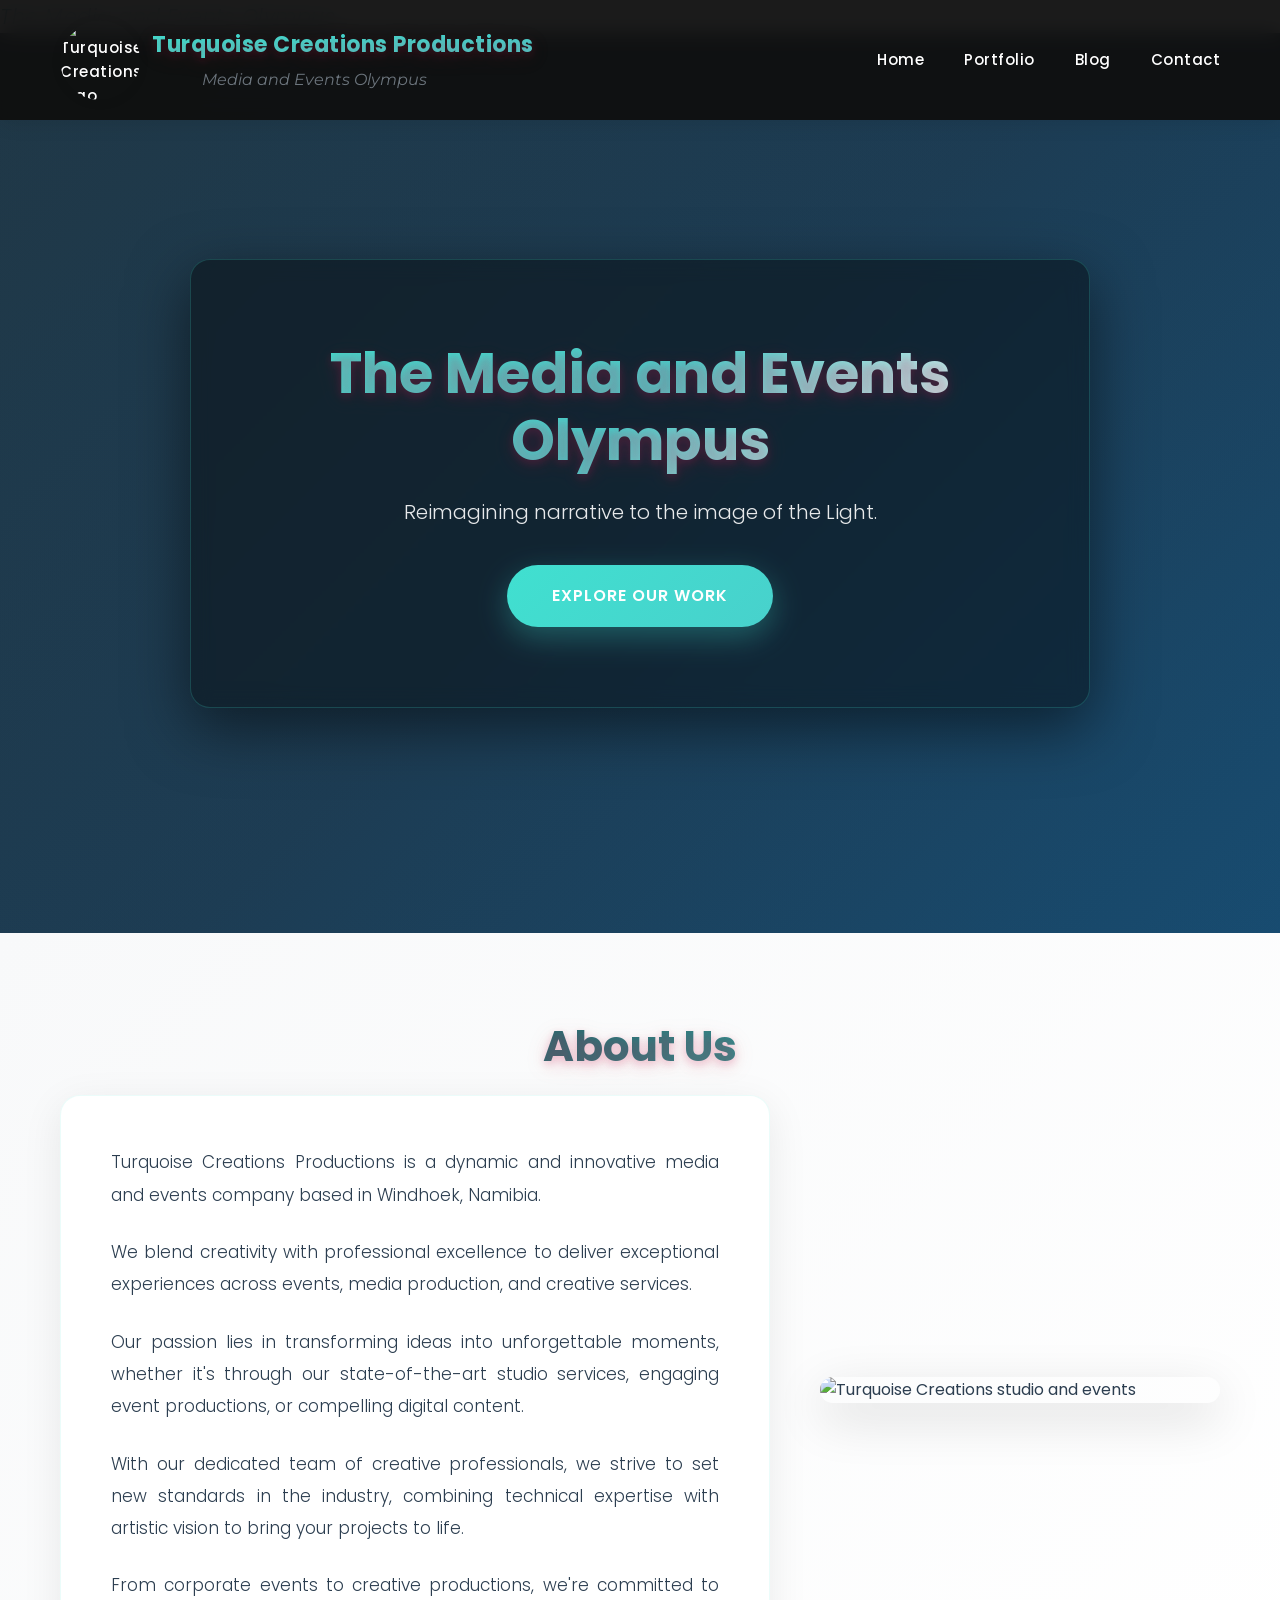
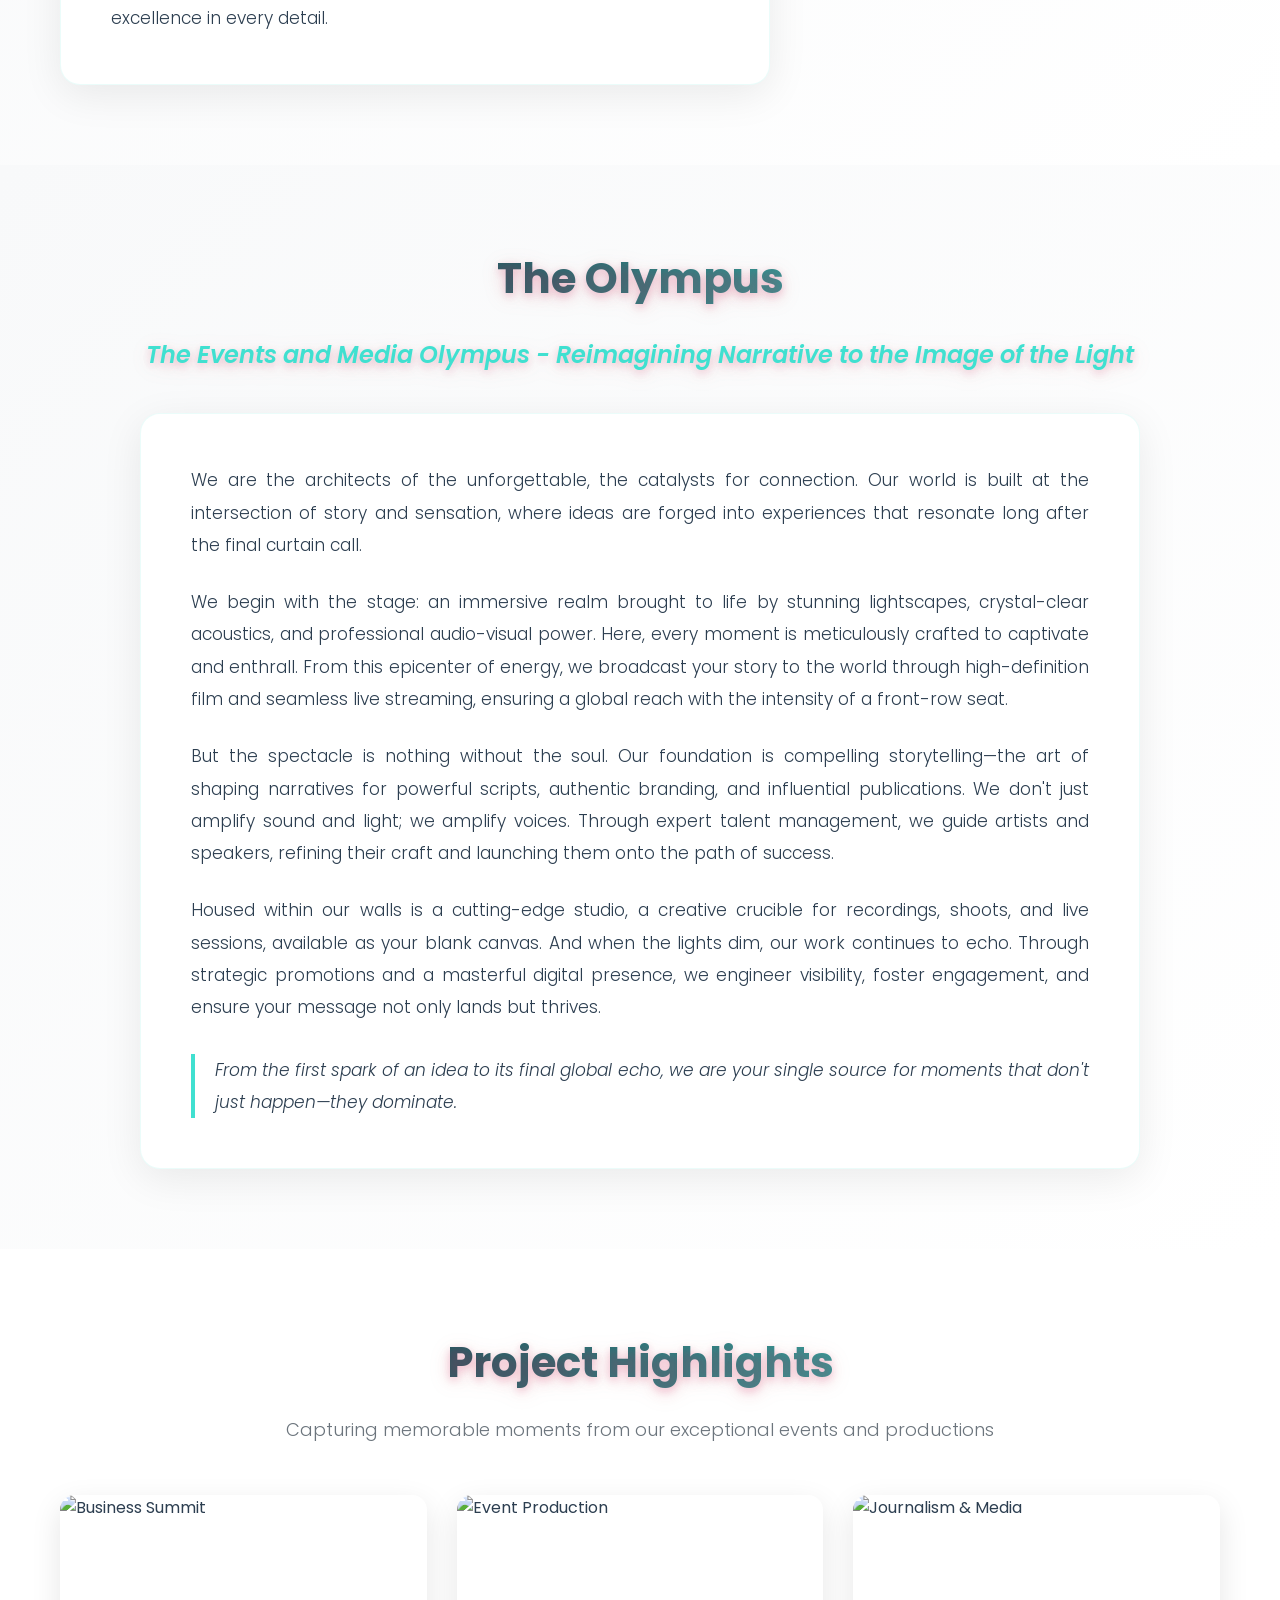
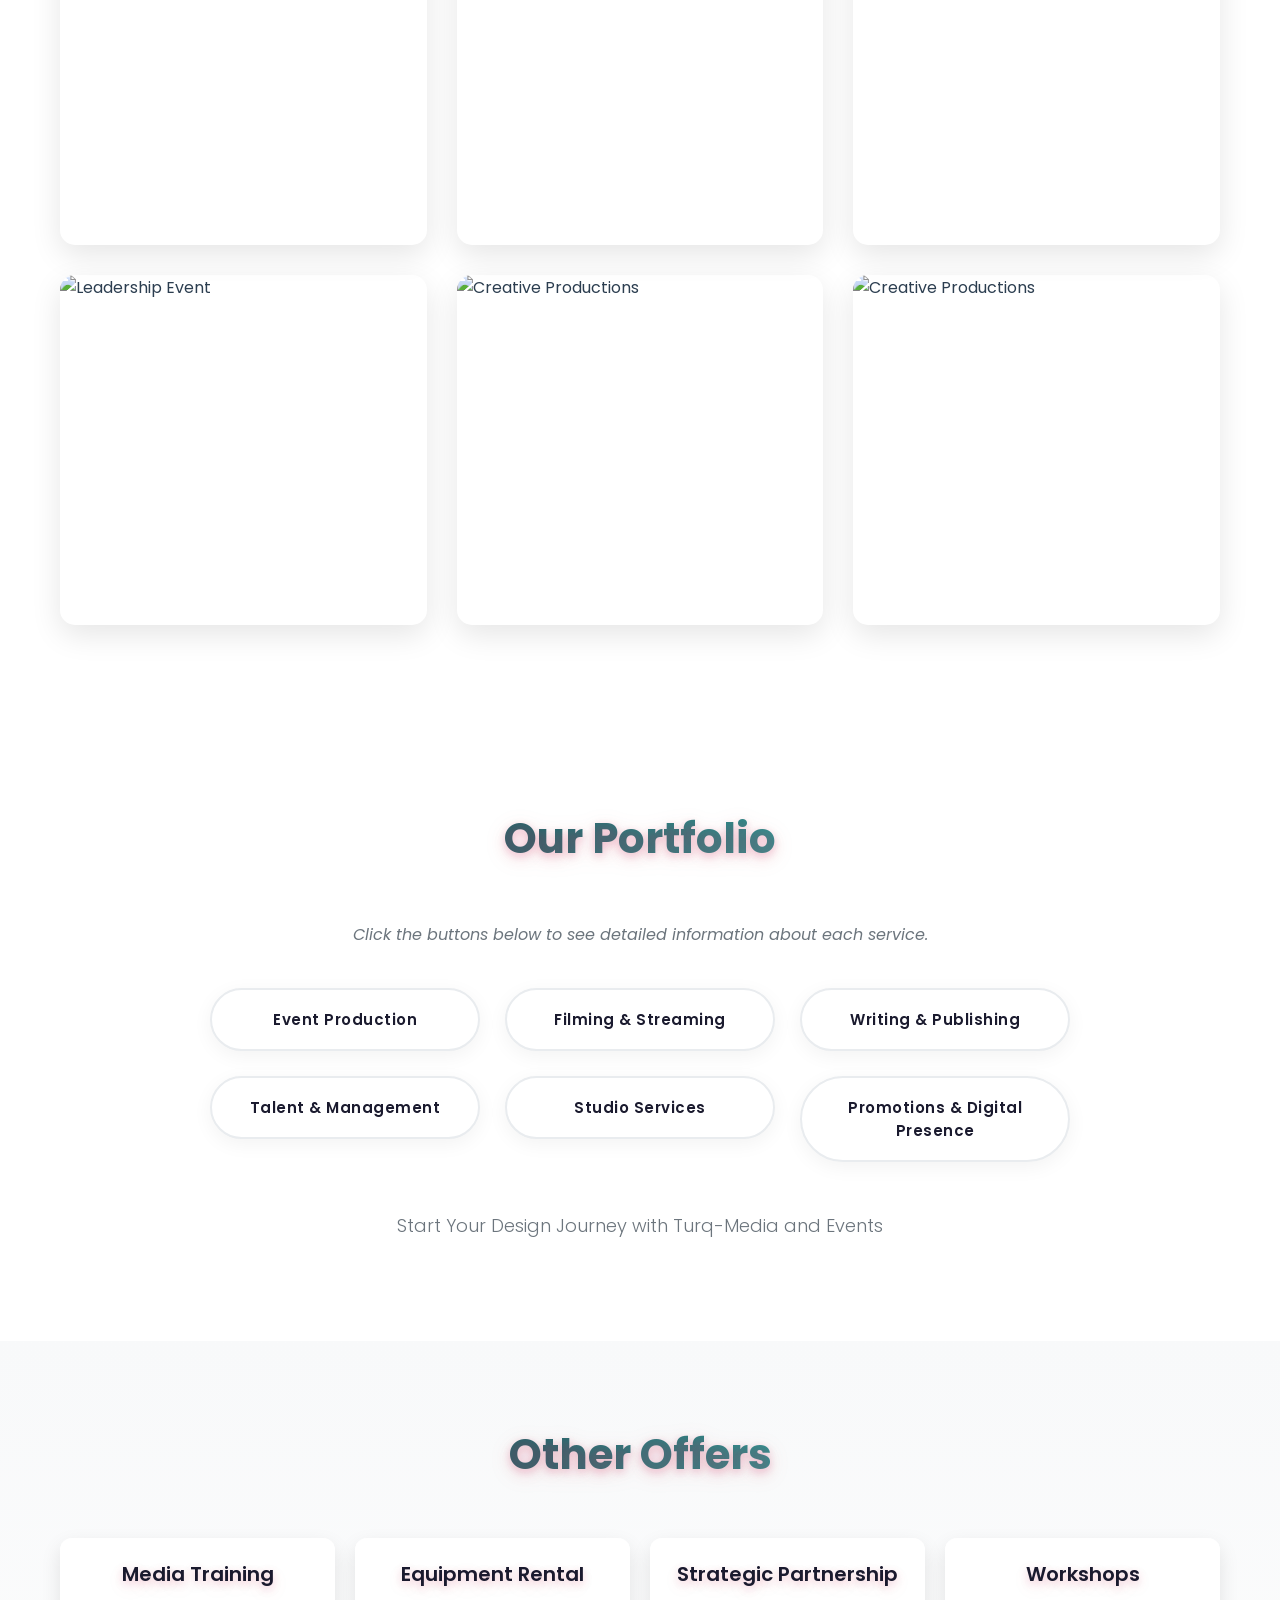
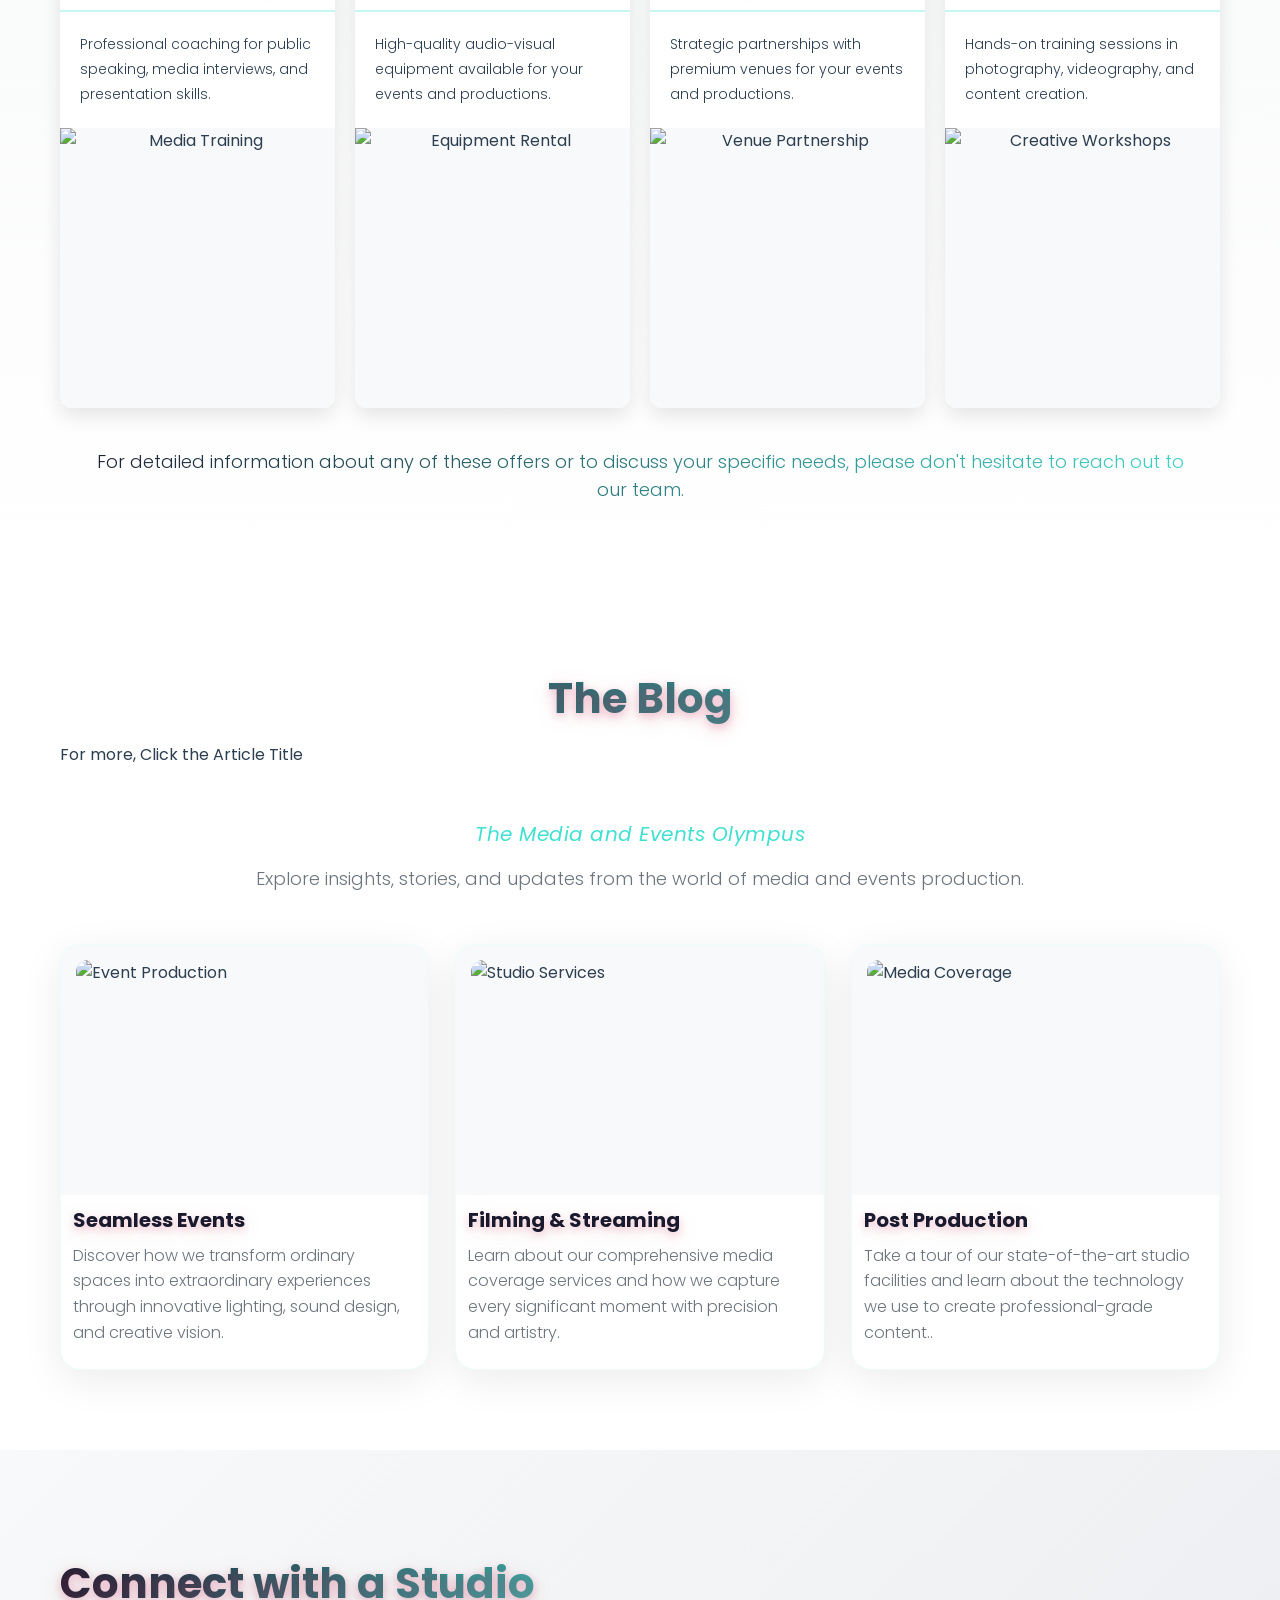
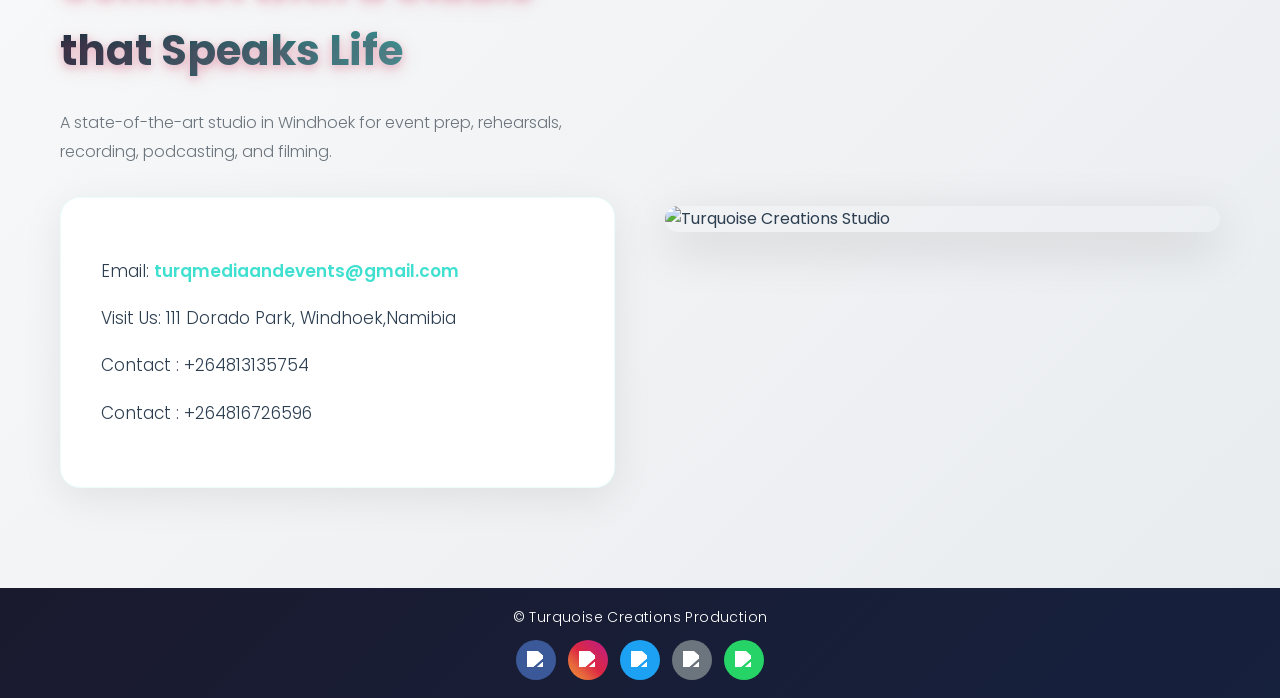
==== homepage.html @ b6816ba4 "Add files via upload" ====
<!DOCTYPE html>
<html lang="en">
<head>
  <meta charset="UTF-8" />
  <meta name="viewport" content="width=device-width, initial-scale=1.0" />
  <p class="tagline" data-aos="fade-up">The Media and Events Olympus</p>
  <link href="https://fonts.googleapis.com/css2?family=Montserrat:ital,wght@0,400;1,400&family=Poppins:wght@300;500;700&display=swap" rel="stylesheet" />
  <link rel="stylesheet" href="design.css" />
 <link href="https://unpkg.com/aos@2.3.1/dist/aos.css" rel="stylesheet">
<script src="https://unpkg.com/aos@2.3.1/dist/aos.js"></script>
<script>AOS.init();</script>

</head>
<body>
  <header class="navbar">
    <div class="logo">
      <a href="homepage.html" class="logo-link">
        <img src="Logo.png" alt="Turquoise Creations logo" class="site-logo" />
      </a>
      <div class="title-container">
        <span class="site-title">Turquoise Creations Productions</span>
        <span class="subtitle">Media and Events Olympus</span>
      </div>
    </div>
    <nav>
      <a href="#">Home</a>
      <a href="#portfolio">Portfolio</a>
      <a href="#articles">Blog</a>
      <a href="#contact">Contact</a>
      
    </nav>
  </header>
  

  <section class="hero">
    <div class="hero-overlay">
      <h1>The Media and Events Olympus</h1>
      <p>Reimagining narrative to the image of the Light.</p>
      <a href="#services" class="cta-button" onclick="scrollToServices(event)">Explore Our Work</a>
    </div>
  </section>

  <section id="about" class="about-section">
    <div class="about-container">
      <h2>About Us</h2>
      <div class="about-content-wrapper">
        <div class="about-content">
          <p>Turquoise Creations Productions is a dynamic and innovative media and events company based in Windhoek, Namibia.</p>
          
          <p>We blend creativity with professional excellence to deliver exceptional experiences across events, media production, and creative services.</p>
          
          <p>Our passion lies in transforming ideas into unforgettable moments, whether it's through our state-of-the-art studio services, engaging event productions, or compelling digital content.</p>
          
          <p>With our dedicated team of creative professionals, we strive to set new standards in the industry, combining technical expertise with artistic vision to bring your projects to life.</p>
          
          <p>From corporate events to creative productions, we're committed to excellence in every detail.</p>
        </div>
        <div class="about-image-wrapper">
          <img src="About .jpeg" alt="Turquoise Creations studio and events" class="about-image" />
        </div>
      </div>
    </div>
  </section>

  <section id="motto" class="motto-section">
    <div class="motto-container">
      <h2>The Olympus</h2>
      <h3 class="motto-title">The Events and Media Olympus - Reimagining Narrative to the Image of the Light</h3>
      <div class="motto-content">
        <p>We are the architects of the unforgettable, the catalysts for connection. Our world is built at the intersection of story and sensation, where ideas are forged into experiences that resonate long after the final curtain call.</p>
        
        <p>We begin with the stage: an immersive realm brought to life by stunning lightscapes, crystal-clear acoustics, and professional audio-visual power. Here, every moment is meticulously crafted to captivate and enthrall. From this epicenter of energy, we broadcast your story to the world through high-definition film and seamless live streaming, ensuring a global reach with the intensity of a front-row seat.</p>
        
        <p>But the spectacle is nothing without the soul. Our foundation is compelling storytelling—the art of shaping narratives for powerful scripts, authentic branding, and influential publications. We don't just amplify sound and light; we amplify voices. Through expert talent management, we guide artists and speakers, refining their craft and launching them onto the path of success.</p>
        
        <p>Housed within our walls is a cutting-edge studio, a creative crucible for recordings, shoots, and live sessions, available as your blank canvas. And when the lights dim, our work continues to echo. Through strategic promotions and a masterful digital presence, we engineer visibility, foster engagement, and ensure your message not only lands but thrives.</p>
        
        <p class="motto-closing">From the first spark of an idea to its final global echo, we are your single source for moments that don't just happen—they dominate.</p>
      </div>
    </div>
  </section>

  <section id="photo-gallery" class="photo-gallery-section">
    <h2>Project Highlights</h2>
    <p class="gallery-intro">Capturing memorable moments from our exceptional events and productions</p>
    <div class="gallery-grid">
      <div class="gallery-item" data-aos="fade-up" data-aos-delay="100">
        <img src="Photos section/Bussines sumitt at the roman Catholic Cathedral hall .jpg" alt="Business Summit" class="gallery-image">
        <div class="gallery-overlay">
          <h3>Business Summit</h3>
          <p>Successfully executed business summit at the Roman Catholic Cathedral Hall, providing comprehensive event production services including stage setup, professional lighting, and seamless audio-visual coordination.</p>
        </div>
      </div>
      <div class="gallery-item" data-aos="fade-up" data-aos-delay="200">
        <img src="Photos section/events .jpg" alt="Event Production" class="gallery-image">
        <div class="gallery-overlay">
          <h3>Event Production</h3>
          <p>Dynamic event production, At Avani Hotel, showcasing our ability to create captivating experiences through expert coordination of lighting, sound, and stage design that engage audiences and create lasting memories.</p>
        </div>
      </div>
      <div class="gallery-item" data-aos="fade-up" data-aos-delay="300">
        <img src="Photos section/journalism .jpg" alt="Journalism & Media" class="gallery-image">
        <div class="gallery-overlay">
          <h3>Journalism & Media Coverage</h3>
          <p>Professional media coverage and journalism services, documenting events with high-quality filming and photography, ensuring every significant moment is captured and preserved in stunning detail.</p>
        </div>
      </div>
      <div class="gallery-item" data-aos="fade-up" data-aos-delay="400">
        <img src="Photos section/Leadership .jpg" alt="Leadership Event" class="gallery-image">
        <div class="gallery-overlay">
          <h3>Leadership Events</h3>
          <p>Expertly managed leadership conference featuring professional staging, impactful presentations, and seamless event flow that empowered speakers and engaged attendees throughout the program.</p>
        </div>
      </div>
            <div class="gallery-item" data-aos="fade-up" data-aos-delay="500">
              <img src="Photos section/more stuff.jpg" alt="Creative Productions" class="gallery-image">
              <div class="gallery-overlay">
                <h3>World Health Organisation </h3>
                <p>Innovative creative productions, illustrated at Safari Hotel / Mecure Hotel in Windhoek, showcasing our versatility in delivering unique experiences across various event types, from corporate functions to creative showcases and artistic performances.</p>
              </div>
            </div>
            <div class="gallery-item" data-aos="fade-up" data-aos-delay="600">
              <img src="event at country club .jpg" alt="Creative Productions" class="gallery-image">
              <div class="gallery-overlay">
                <h3>Graduation edition </h3>
                <p>Turq Media and Events Olympus was privileged to ‘Immortalize’ the Graduation edition 2025 moments of the River Higher Institute of Technology at the renown Country Club!
                    We live to drive narrative by bringing to life moments that shape our reality towards the Light!.</p>
              </div>
            </div>  </section>

  </section>

  <section id="portfolio" class="portfolio-section">
    <h2>Our Portfolio</h2>
    <p class="portfolio-instruction">Click the buttons below to see detailed information about each service.</p>
    <div class="portfolio-grid">
      <div class="portfolio-item">
        <button class="portfolio-button">Event Production</button>
        <div class="portfolio-dropdown">
          <h3>Event Production Excellence</h3>
          <p>We specialize in comprehensive event production, delivering high-impact audience experiences through superior technical execution. Our services include sophisticated lighting design, immersive stage architecture, and crystal-clear public address systems, ensuring a seamless and professional audio-visual environment for any occasion.:</p>
          <ul>
            <li>Stunning Lights </li>
            <li>Immersive stages </li>
            <li>Crystal-clear PA systems</li>
            <li>Professional audio-visual setups</li>
          </ul>
          <p class="portfolio-cta">Contact us to bring your event vision to life!</p>
        </div>
      </div>
      <div class="portfolio-item">
        <button class="portfolio-button">Filming & Streaming</button>
        <div class="portfolio-dropdown">
          <h3>Professional Filming Services</h3>
          <p>Our service provides end-to-end video production and broadcast solutions. We capture high-fidelity footage and facilitate robust live streaming distribution, enabling clients to expand their reach and engage with global audiences in real-time with broadcast-quality reliability.</p>
          <p class="portfolio-cta">Let us capture your story!</p>
        </div>
      </div>
      <div class="portfolio-item">
        <button class="portfolio-button">Writing & Publishing</button>
        <div class="portfolio-dropdown">
          <h3>Content Creation Excellence</h3>
          <p>We craft compelling narratives and authoritative content tailored to specific media. Our expertise in professional writing supports a range of outputs, from dynamic scripts and cohesive branding materials to polished publications, ensuring a consistent and powerful message.:</p>
          <ul>
            <li>Content Writing</li>
            <li>Editorial Services</li>
            <li>Book Publishing</li>
          </ul>
          <p class="portfolio-cta">Transform your ideas into compelling content!</p>
        </div>
      </div>
      <div class="portfolio-item">
        <button class="portfolio-button">Talent & Management</button>
        <div class="portfolio-dropdown">
          <h3>Talent Solutions</h3>
          <p>We offer dedicated artist and speaker management, guiding professional growth and career trajectory. Leveraging deep industry expertise, we provide strategic direction to optimize performance opportunities and ensure long-term success:</p>
          <ul>
            <li>Artist Management</li>
            <li>Talent Development</li>
            <li>Career Guidance</li>
          </ul>
          <p class="portfolio-cta">Partner with us to grow your talent!</p>
        </div>
      </div>
      <div class="portfolio-item">
        <button class="portfolio-button">Studio Services</button>
        <div class="portfolio-dropdown">
          <h3>Professional Studio Facilities</h3>
          <p>Our facility is a cutting-edge production environment equipped for professional-grade recordings, video shoots, and live sessions. This versatile, technology-rich space is available for hire, providing clients with a premium, fully-supported venue to realize their creative projects.:</p>
          <ul>
            <li>Recording Sessions</li>
            <li>Live Sessions </li>
            <li>Photo Shoots</li>
          </ul>
          <p class="portfolio-cta">Book our studio for your next project!</p>
        </div>
      </div>
      <div class="portfolio-item">
        <button class="portfolio-button">Promotions & Digital Presence</button>
        <div class="portfolio-dropdown">
          <h3>Digital Marketing Solutions</h3>
          <p>We develop and execute strategic marketing initiatives designed to amplify brand visibility and cultivate meaningful audience engagement. Our data-informed approach optimizes digital presence across key platforms to drive growth and strengthen market position</p>
          <p class="portfolio-cta">Enhance your digital footprint today!</p>
        </div>
      </div>
    </div>
    <p class="portfolio-tagline">Start Your Design Journey with Turq-Media and Events</p>
  </section>

  <section id="other-offers" class="offers-section">
    <h2>Other Offers</h2>
      <div class="offers-grid">
      <div class="offer-card" data-aos="fade-up">
        <h3>Media Training</h3>
        <p class="poppins-text">Professional coaching for public speaking, media interviews, and presentation skills.</p>
        <div class="offer-divider" aria-hidden="true"></div>
        <div class="offer-image-container">
          <img src="media training .jpg" alt="Media Training" class="offer-image" loading="lazy">
        </div>
      </div>
      <div class="offer-card" data-aos="fade-up" data-aos-delay="100">
        <h3>Equipment Rental</h3>
        <p>High-quality audio-visual equipment available for your events and productions.</p>
        <div class="offer-divider" aria-hidden="true"></div>
        <div class="offer-image-container">
          <img src="Equiment hiring .jpg" alt="Equipment Rental" class="offer-image" loading="lazy">
        </div>
      </div>
      <div class="offer-card" data-aos="fade-up" data-aos-delay="200">
        <h3>Strategic  Partnership</h3>
        <p>Strategic partnerships with premium venues for your events and productions.</p>
        <div class="offer-divider" aria-hidden="true"></div>
        <div class="offer-image-container">
          <img src="venue partnership .jpg" alt="Venue Partnership" class="offer-image" loading="lazy">
        </div>
      </div>
      <div class="offer-card" data-aos="fade-up" data-aos-delay="300">
        <h3>Workshops</h3>
        <p>Hands-on training sessions in photography, videography, and content creation.</p>
        <div class="offer-divider" aria-hidden="true"></div>
        <div class="offer-image-container">
          <img src="studio picture 2 .jpg" alt="Creative Workshops" class="offer-image" loading="lazy">
        </div>
      </div>
    </div>
    <p class="contact-prompt">For detailed information about any of these offers or to discuss your specific needs, please don't hesitate to reach out to our team.</p>
    
    
    <div id="imageModal" class="modal">
      <span class="modal-close">&times;</span>
      <img class="modal-content" id="modalImage">
    </div>
  </section>

  <section id="articles" class="articles-section">
    <h2>The Blog</h2>
    <p class="Blog-intro"> For more, Click the Article Title </p>
  <div id="blogspot-feed" class="blog-feed-section"></div>

<script>
  function renderBlogger(data) {
    const entries = (data.feed && data.feed.entry) || [];
    const items = entries.slice(0, 5).map(e => {
      const title = e.title?.$t || "Untitled";
      const link = (e.link || []).find(l => l.rel === "alternate")?.href || "#";
      const content = e.summary?.$t || e.content?.$t || "";
      const snippet = content.replace(/<[^>]+>/g, "").slice(0, 100) + "...";

      // Try media$thumbnail first
      let thumb = e.media$thumbnail?.url || "";

      // Upgrade resolution if available
      if (thumb.includes("s72-c")) {
        thumb = thumb.replace("s72-c", "s640");
      }

      // Fallback: extract first image from content
      if (!thumb) {
        const imgMatch = content.match(/<img[^>]+src=\"([^">]+)\"/);
        if (imgMatch && imgMatch[1]) {
          thumb = imgMatch[1].replace(/s72\-c/, "s640");
        }
      }

      if (!thumb) {
        thumb = "https://via.placeholder.com/640x400?text=No+Image";
      }

      return `
        <a href="${link}" target="_blank" rel="noopener" class="blog-card">
          <div class="blog-card-image" style="background-image: url('${thumb}')"></div>
          <div class="blog-card-overlay">
            <h3>${title}</h3>
            <p>${snippet}</p>
          </div>
        </a>
      `;
    }).join("");

    document.getElementById("blogspot-feed").innerHTML = items;
  }
</script>

<script src="https://turqcreationsolympus.blogspot.com/feeds/posts/default?alt=json-in-script&max-results=5&callback=renderBlogger"></script>

    <p class="subtitle-tagline">The Media and Events Olympus</p>
    <p class="articles-intro">Explore insights, stories, and updates from the world of media and events production.</p>
    
    <div class="articles-grid">
      <article class="article-card" data-aos="fade-up">
        <div class="article-image-container">
          <img src="Photos section/events .jpg" alt="Event Production" class="article-image">
        </div>
        <div class="article-content">
          <h3>Seamless Events</h3>
          <p>Discover how we transform ordinary spaces into extraordinary experiences through innovative lighting, sound design, and creative vision.</p>
        </div>
      </article>

      <article class="article-card" data-aos="fade-up" data-aos-delay="100">
        <div class="article-image-container">
          <img src="Photos section/camera.jpg" alt="Studio Services" class="article-image">
        </div>
        <div class="article-content">
          <h3>Filming & Streaming</h3>
          <p> Learn about our comprehensive media coverage services and how we capture every significant moment with precision and artistry.</p>
        
        </div>
      </article>

      <article class="article-card" data-aos="fade-up" data-aos-delay="200">
        <div class="article-image-container">
          <img src="Photos section/Studio picture.webp" alt="Media Coverage" class="article-image">
        </div>
        <div class="article-content">
          <h3>Post Production </h3>
          <p>Take a tour of our state-of-the-art studio facilities and learn about the technology we use to create professional-grade content..</p>
         
        </div>
      </article>
    </div>
  </section>
<!-- social media hub section-->
  <!--<section id="blog" class="blog-section">
    <h2>Social Media Hub</h2>
    <p class="blog-intro">Stay connected with the latest updates, insights, and community interactions from Turquoise Creations Productions across our social media platforms.</p>
    <script type="text/javascript" src="https://www.juicer.io/embed/turqmediaevents/embed-code.js" async defer></script>--> 

  </section>

  <section id="contact" class="contact-section">
    <div class="contact-content-wrapper">
      <div class="contact-text">
        <h2>Connect with a Studio that Speaks Life</h2>
        <p>A state-of-the-art studio in Windhoek for event prep, rehearsals, recording, podcasting, and filming.</p>
        <div class="contact-details">
          <p>Email: <a href="mailto:turqmediaandevents@gmail.com">turqmediaandevents@gmail.com</a></p>
          <p>Visit Us: 111 Dorado Park, Windhoek,Namibia </p>
          <p>Contact : +264813135754 </p>
         <p>Contact : +264816726596 </p>  
        </div>
      </div>
      <div class="contact-studio-image">
        <img src="Photos section/Studio picture.webp" alt="Turquoise Creations Studio" class="studio-image">
      </div>
    </div>
  </section>

  <footer class="footer">
    <p>© Turquoise Creations Production</p>
    <div class="social-icons" aria-label="Social media links">
      <a class="social-btn facebook" href="https://www.facebook.com/profile.php?id=61565213855131" target="_blank" rel="noopener noreferrer" aria-label="Facebook">
        <img src="facebook.png" alt="Facebook" class="social-icon" />
        <span class="sr-only">Facebook</span>
      </a>
      <a class="social-btn instagram" href="https://www.instagram.com/turqmediaevents/" target="_blank" rel="noopener noreferrer" aria-label="Instagram">
        <img src="instagram.png" alt="Instagram" class="social-icon" />
        <span class="sr-only">Instagram</span>
      </a>
      <a class="social-btn twitter" href="https://x.com/TurqMediaEvents" target="_blank" rel="noopener noreferrer" aria-label="Twitter">
        <img src="twitter.png" alt="Twitter" class="social-icon" />
        <span class="sr-only">Twitter</span>
      </a>
      <a class="social-btn email" href="mailto:turqmediaandevents@gmail.com" aria-label="Email">
        <img src="email.png" alt="Email" class="social-icon" />
        <span class="sr-only">Email</span>
      </a>
      <a class="social-btn whatsapp" href="https://wa.me/264813135754" target="_blank" rel="noopener noreferrer" aria-label="WhatsApp">
        <img src="whatsapp.png" alt="WhatsApp" class="social-icon" />
        <span class="sr-only">WhatsApp</span>
      </a>
    </div>
  </footer>

  <script src="https://unpkg.com/aos@2.3.1/dist/aos.js"></script>
  <script>
    AOS.init({ duration: 1000, once: true });
    
    function scrollToServices(e) {
      e.preventDefault();
      document.querySelector('#services').scrollIntoView({ behavior: 'smooth' });
    }

    // Image modal functionality for offer cards
    document.addEventListener('DOMContentLoaded', function() {
      const modal = document.getElementById('imageModal');
      const modalImg = document.getElementById('modalImage');
      const modalClose = document.querySelector('.modal-close');
      const offerImages = document.querySelectorAll('.offer-image');

      // Add click event to all offer images
      offerImages.forEach(function(img) {
        img.addEventListener('click', function(e) {
          e.stopPropagation(); // Prevent card click event
          modal.classList.add('show');
          modalImg.src = this.src;
        });
      });

      // Close modal when clicking the X
      modalClose.addEventListener('click', function() {
        modal.classList.remove('show');
      });

      // Close modal when clicking outside the image
      modal.addEventListener('click', function(e) {
        if (e.target === modal) {
          modal.classList.remove('show');
        }
      });

      // Close modal with Escape key
      document.addEventListener('keydown', function(e) {
        if (e.key === 'Escape' && modal.classList.contains('show')) {
          modal.classList.remove('show');
        }
      });
    });

    
    document.addEventListener('DOMContentLoaded', function() {
      const portfolioButtons = document.querySelectorAll('.portfolio-button');
      const portfolioItems = document.querySelectorAll('.portfolio-item');
      
      portfolioButtons.forEach(button => {
        button.addEventListener('click', function(e) {
          const item = this.closest('.portfolio-item');
          const wasActive = item.classList.contains('active');
          
        
          portfolioItems.forEach(otherItem => {
            otherItem.classList.remove('active');
          });
          portfolioButtons.forEach(otherButton => {
            otherButton.classList.remove('active');
          });
          
         
          if (!wasActive) {
            item.classList.add('active');
            this.classList.add('active');
          }
        });
      });
      
     
      document.addEventListener('click', function(e) {
        if (!e.target.closest('.portfolio-item')) {
          portfolioItems.forEach(item => item.classList.remove('active'));
          portfolioButtons.forEach(button => button.classList.remove('active'));
        }
      });
    });

   
    function showReplyBox(button) {
      const commentCard = button.closest('.comment-card');
      const replyBox = commentCard.querySelector('.reply-box');
      replyBox.style.display = 'block';
      replyBox.querySelector('.reply-textarea').focus();
    }

    function cancelReply(button) {
      const replyBox = button.closest('.reply-box');
      replyBox.style.display = 'none';
      replyBox.querySelector('.reply-textarea').value = '';
    }

    function sendReply(button) {
      const replyBox = button.closest('.reply-box');
      const textarea = replyBox.querySelector('.reply-textarea');
      const replyText = textarea.value.trim();
      
      if (replyText === '') {
        alert('Please write a reply before sending.');
        return;
      }
      
      alert('Reply sent: ' + replyText + '\n\nNote: In production, this would be posted to the actual social media platform.');
      
      textarea.value = '';
      replyBox.style.display = 'none';
    }

    function deleteComment(button) {
      if (confirm('Are you sure you want to delete this comment?')) {
        const commentCard = button.closest('.comment-card');
        commentCard.style.opacity = '0';
        setTimeout(() => {
          commentCard.remove();
        }, 300);
        
       
        alert('Comment deleted. In production, this would be removed from all platforms.');
      }
    }


    document.addEventListener('DOMContentLoaded', function() {
      const filterButtons = document.querySelectorAll('.filter-btn');
      const commentCards = document.querySelectorAll('.comment-card');
      
      filterButtons.forEach(button => {
        button.addEventListener('click', function() {
          const platform = this.getAttribute('data-platform');
          
          
          filterButtons.forEach(btn => btn.classList.remove('active'));
          this.classList.add('active');
          
         
          commentCards.forEach(card => {
            if (platform === 'all' || card.getAttribute('data-platform') === platform) {
              card.style.display = 'block';
            } else {
              card.style.display = 'none';
            }
          });
        });
      });
    });
  </script>
</body>
</html>
---- design.css ----
* {
  margin: 0;
  padding: 0;
  box-sizing: border-box;
}

body {
  font-family: 'Poppins', sans-serif;
  background-color: #ffffff;
  color: #2c3e50;
  line-height: 1.6;
  overflow-x: hidden;
}

/* Navbar - Professional and sleek */
.navbar {
  display: flex;
  justify-content: space-between;
  align-items: center;
  background: rgba(15, 15, 15, 0.95);
  backdrop-filter: blur(10px);
  padding: 20px 60px;
  color: white;
  position: fixed;
  width: 100%;
  top: 0;
  z-index: 1000;
  box-shadow: 0 2px 20px rgba(0, 0, 0, 0.1);
}

.logo {
  display: flex;
  align-items: center;
  gap: 12px;
}

.title-container {
  display: flex;
  flex-direction: column;
  align-items: flex-start;
}

.logo-link {
  display: block;
  text-decoration: none;
  transition: transform 0.2s ease;
}

.logo-link:hover {
  transform: translateY(-2px);
}

.site-logo {
  height: 80px;
  width: 80px;
  display: block;
  object-fit: contain;
  border-radius: 50%;
  box-shadow: 0 2px 10px rgba(0,0,0,0.1);
  transition: box-shadow 0.2s ease;
}

.logo-link:hover .site-logo {
  box-shadow: 0 4px 15px rgba(64, 224, 208, 0.3);
}

.site-title {
  font-size: 22px;
  font-weight: 700;
  background: linear-gradient(135deg, #40E0D0, #48D1CC);
  -webkit-background-clip: text;
  -webkit-text-fill-color: transparent;
  background-clip: text;
  letter-spacing: 0.5px;
  display: block;
}

.subtitle {
  display: block;
  font-size: 16px;
  font-style: italic;
  color: #6c757d;
  margin-top: 5px;
  font-family: 'Montserrat', sans-serif;
  margin-left: 50px;
}

/* Raspberry-red header shadows */
/* Applies a subtle raspberry-red glow to headings and key title elements */
h1, h2, h3,
.site-title, .tagline, .motto-title, .portfolio-section h2, .photo-gallery-section h2, .about-section h2, .contact-section h2 {
  /* text-shadow for text; filter drop-shadow helps for clipped/gradient text in some browsers */
  text-shadow: 0 3px 8px rgba(199, 27, 78, 0.22), 0 6px 20px rgba(199, 27, 78, 0.10);
  filter: drop-shadow(0 4px 10px rgba(199, 27, 78, 0.10));
}


.navbar nav {
  display: flex;
  gap: 40px;
}

.navbar a {
  color: white;
  text-decoration: none;
  font-weight: 500;
  font-size: 15px;
  letter-spacing: 0.5px;
  transition: all 0.3s ease;
  position: relative;
}

.navbar a::after {
  content: '';
  position: absolute;
  bottom: -5px;
  left: 0;
  width: 0;
  height: 2px;
  background: linear-gradient(135deg, #40E0D0, #48D1CC);
  transition: width 0.3s ease;
}

.navbar a:hover::after {
  width: 100%;
}

.navbar a:hover {
  color: #40E0D0;
}

/* Hero Section - Stunning and professional */
.hero {
  background: linear-gradient(135deg, rgba(64, 224, 208, 0.15), rgba(72, 209, 204, 0.15)), 
              linear-gradient(135deg, #1a1a2e 0%, #16213e 50%, #0f3460 100%);
  min-height: 100vh;
  display: flex;
  align-items: center;
  justify-content: center;
  text-align: center;
  position: relative;
  padding-top: 80px;
  overflow: hidden;
}

.hero::before {
  content: '';
  position: absolute;
  top: 0;
  left: 0;
  right: 0;
  bottom: 0;
  background: url('Turquoise.jpg') center/cover no-repeat;
  opacity: 0.08;
  z-index: 0;
}

.hero-overlay {
  position: relative;
  z-index: 1;
  background: rgba(0, 0, 0, 0.4);
  backdrop-filter: blur(10px);
  padding: 80px 60px;
  border-radius: 20px;
  border: 1px solid rgba(64, 224, 208, 0.2);
  box-shadow: 0 20px 60px rgba(0, 0, 0, 0.5);
  max-width: 900px;
  margin: 0 20px;
}

.hero-overlay h1 {
  font-size: 56px;
  font-weight: 700;
  color: white;
  margin-bottom: 20px;
  line-height: 1.2;
  background: linear-gradient(135deg, #40E0D0, #48D1CC, #ffffff);
  -webkit-background-clip: text;
  -webkit-text-fill-color: transparent;
  background-clip: text;
  animation: fadeInUp 1s ease;
}

.hero-overlay p {
  font-size: 20px;
  color: rgba(255, 255, 255, 0.9);
  margin-bottom: 35px;
  line-height: 1.8;
  font-weight: 300;
  animation: fadeInUp 1.2s ease;
}

.cta-button {
  background: linear-gradient(135deg, #40E0D0, #48D1CC);
  color: white;
  padding: 18px 45px;
  border-radius: 50px;
  text-decoration: none;
  font-weight: 600;
  font-size: 16px;
  letter-spacing: 1px;
  display: inline-block;
  transition: all 0.4s ease;
  box-shadow: 0 10px 30px rgba(64, 224, 208, 0.3);
  animation: fadeInUp 1.4s ease;
  text-transform: uppercase;
}

.cta-button:hover {
  transform: translateY(-3px) scale(1.05);
  box-shadow: 0 15px 40px rgba(64, 224, 208, 0.5);
  background: linear-gradient(135deg, #48D1CC, #40E0D0);
}

@keyframes fadeInUp {
  from {
    opacity: 0;
    transform: translateY(30px);
  }
  to {
    opacity: 1;
    transform: translateY(0);
  }
}

/* Services Section - Modern cards */
.services-grid {
  display: grid;
  grid-template-columns: repeat(auto-fit, minmax(320px, 1fr));
  gap: 40px;
  padding: 100px 60px;
  background: linear-gradient(180deg, #f8f9fa 0%, #ffffff 100%);
  max-width: 1400px;
  margin: 0 auto;
}

.services-grid h2 {
  font-size: 42px;
  font-weight: 700;
  color: #1a1a2e;
  margin-bottom: 50px;
  grid-column: 1 / -1;
  text-align: center;
  background: linear-gradient(135deg, #1a1a2e, #40E0D0);
  -webkit-background-clip: text;
  -webkit-text-fill-color: transparent;
  background-clip: text;
}

.services-intro {
  grid-column: 1 / -1;
  text-align: center;
  font-size: 18px;
  color: #6c757d;
  max-width: 920px;
  margin: 0 auto 40px auto;
  line-height: 1.8;
  font-weight: 300;
}

/* About section styling (matches motto section) */
.about-section {
  padding: 80px 60px;
  background: linear-gradient(135deg, #f8f9fa 0%, #ffffff 100%);
  max-width: 1400px;
  margin: 0 auto;
}

.about-container {
  max-width: 1200px;
  margin: 0 auto;
}

.about-section h2 {
  font-size: 42px;
  font-weight: 700;
  color: #1a1a2e;
  margin-bottom: 15px;
  text-align:  center ;
  background: linear-gradient(135deg, #1a1a2e, #40E0D0);
  -webkit-background-clip: text;
  -webkit-text-fill-color: transparent;
  background-clip: text;
  grid-column: 1 / -1;
}

.about-content-wrapper {
  display: grid;
  grid-template-columns: 1fr 400px;
  gap: 50px;
  align-items: center;
}

.about-logo {
  width: 380px;
  height: 380px;
  object-fit: cover;
  border-radius: 15px;
  box-shadow: 0 10px 30px rgba(64, 224, 208, 0.2);
  transition: transform 0.4s ease;
  margin-top: 30px;
}

.about-logo:hover {
  transform: scale(1.05);
}

.about-content {
  background: white;
  padding: 50px;
  border-radius: 20px;
  box-shadow: 0 10px 40px rgba(0, 0, 0, 0.08);
  border: 1px solid rgba(64, 224, 208, 0.1);
}

.about-content p {
  font-size: 17px;
  line-height: 1.9;
  color: #2c3e50;
  margin-bottom: 25px;
  text-align: justify;
  font-family: 'Poppins', sans-serif;
  font-weight: 300;
}

.about-content p:last-child {
  margin-bottom: 0;
}

.about-image-wrapper {
  display: flex;
  align-items: center;
  justify-content: center;
}

.about-image {
  width: 100%;
  max-width: 400px;
  height: auto;
  border-radius: 20px;
  box-shadow: 0 15px 50px rgba(0, 0, 0, 0.15);
  display: block;
  object-fit: cover;
  transition: transform 0.4s ease;
}

.about-image:hover {
  transform: scale(1.02);
}

@media (max-width: 768px) {
  .about-section {
    padding: 60px 20px;
  }
  
  .about-content-wrapper {
    grid-template-columns: 1fr;
    gap: 30px;
  }
  
  .about-logo {
    width: 200px;
    height: 200px;
    margin: 0 auto;
    display: block;
  }
  
  .about-content {
    padding: 30px 20px;
  }
  
  .about-content p {
    font-size: 15px;
    text-align: left;
  }
  
  .about-image {
    max-width: 100%;
  }
}

.service-card {
  background: white;
  border-radius: 20px;
  padding: 40px 30px;
  box-shadow: 0 10px 40px rgba(0, 0, 0, 0.08);
  transition: all 0.4s ease;
  text-align: left;
  border: 1px solid rgba(64, 224, 208, 0.1);
  position: relative;
  overflow: hidden;
}

.service-card::before {
  content: '';
  position: absolute;
  top: 0;
  left: 0;
  right: 0;
  height: 4px;
  background: linear-gradient(90deg, #40E0D0, #48D1CC);
  transform: scaleX(0);
  transition: transform 0.4s ease;
}

.service-card:hover::before {
  transform: scaleX(1);
}

.service-card:hover {
  transform: translateY(-10px);
  box-shadow: 0 20px 60px rgba(64, 224, 208, 0.15);
}

.service-card h3 {
  font-size: 24px;
  font-weight: 700;
  color: #1a1a2e;
  margin-bottom: 15px;
  background: linear-gradient(135deg, #1a1a2e, #40E0D0);
  -webkit-background-clip: text;
  -webkit-text-fill-color: transparent;
  background-clip: text;
}

.service-card p {
  font-size: 16px;
  color: #6c757d;
  margin-bottom: 20px;
  line-height: 1.7;
}

.progress-bar {
  background-color: #e9ecef;
  border-radius: 50px;
  overflow: hidden;
  margin-top: 20px;
  height: 12px;
  position: relative;
}

.progress-bar div {
  background: linear-gradient(90deg, #40E0D0, #48D1CC);
  color: white;
  padding: 0;
  text-align: right;
  font-weight: 600;
  font-size: 11px;
  line-height: 12px;
  padding-right: 10px;
  height: 100%;
  border-radius: 50px;
  transition: width 1s ease;
  box-shadow: 0 2px 10px rgba(64, 224, 208, 0.3);
}

/* Portfolio Section - Clean and modern */
.portfolio-section {
  text-align: center;
  padding: 100px 60px;
  background: white;
  max-width: 1400px;
  margin: 0 auto;
}

/* Other Offers Section */
.offers-section {
  text-align: center;
  padding: 80px 60px;
  background: linear-gradient(180deg, #f8f9fa 0%, #ffffff 100%);
  max-width: 1400px;
  margin: 0 auto;
}

.offers-section h2 {
  font-size: 42px;
  font-weight: 700;
  color: #1a1a2e;
  margin-bottom: 50px;
  background: linear-gradient(135deg, #1a1a2e, #40E0D0);
  -webkit-background-clip: text;
  -webkit-text-fill-color: transparent;
  background-clip: text;
}

.offers-grid {
  display: grid;
  grid-template-columns: repeat(4, 1fr);
  gap: 20px;
  margin-top: 40px;
  max-width: 1400px;
  margin-left: auto;
  margin-right: auto;
}

@media (max-width: 1200px) {
  .offers-grid {
    grid-template-columns: repeat(2, 1fr);
  }
}

@media (max-width: 768px) {
  .offers-grid {
    grid-template-columns: 1fr;
  }
}

.offer-card {
  position: relative;
  border-radius: 12px;
  overflow: hidden;
  box-shadow: 0 8px 20px rgba(0, 0, 0, 0.1);
  transition: all 0.4s ease;
  cursor: pointer;
  opacity: 0;
  transform: translateY(20px);
  display: flex;
  flex-direction: column;
  background: white;
}

.offer-card.aos-animate {
  opacity: 1;
  transform: translateY(0);
}

.offer-card:hover {
  transform: translateY(-8px);
  box-shadow: 0 15px 40px rgba(64, 224, 208, 0.25);
}

.offer-card h3 {
  position: relative;
  z-index: 2;
  color: #1a1a2e;
  font-size: 20px;
  font-weight: 600;
  text-align: center;
  margin: 0;
  padding: 20px 15px;
  background: white;
  border-bottom: 2px solid rgba(64, 224, 208, 0.3);
}

.offer-card p {
  position: relative;
  z-index: 2;
  padding: 20px;
  margin: 0;
  color: #2c3e50;
  font-size: 14px;
  line-height: 1.8;
  text-align: left;
  background: white;
  font-family: 'Poppins', sans-serif;
  font-weight: 300;
}

.offer-card ul {
  list-style: none;
  padding: 20px;
  margin: 0;
  background: white;
  color: #2c3e50;
  font-size: 14px;
  line-height: 1.8;
  font-family: 'Poppins', sans-serif;
  font-weight: 300;
}

.offer-card ul li {
  padding-left: 20px;
  position: relative;
  margin-bottom: 10px;
}

.offer-card ul li:before {
  content: '•';
  color: #40E0D0;
  position: absolute;
  left: 0;
  font-size: 20px;
  line-height: 1;
}

.offer-divider {
  display: none;
}

.offer-image-container {
  position: relative;
  width: 100%;
  height: 280px;
  overflow: hidden;
  display: flex;
  align-items: center;
  justify-content: center;
  background: #f8f9fa;
}

.offer-image {
  width: 100%;
  height: 100%;
  object-fit: cover;
  object-position: center;
  transition: transform 0.4s ease;
  display: block;
}

.offer-card:hover .offer-image {
  transform: scale(1.1);
}

.offer-overlay {
  display: none;
}

/* Modal Styles */
.modal {
  display: none;
  position: fixed;
  z-index: 1000;
  padding-top: 50px;
  left: 0;
  top: 0;
  width: 100%;
  height: 100%;
  overflow: auto;
  background-color: rgba(0, 0, 0, 0.9);
  opacity: 0;
  transition: opacity 0.3s ease-in-out;
}

.modal.show {
  opacity: 1;
  display: block;
}

.modal-content {
  margin: auto;
  display: block;
  max-width: 90%;
  max-height: 90vh;
  opacity: 0;
  transform: scale(0.95);
  transition: all 0.3s ease-in-out;
}

.modal.show .modal-content {
  opacity: 1;
  transform: scale(1);
}

.modal-close {
  position: absolute;
  right: 35px;
  top: 15px;
  color: #f1f1f1;
  font-size: 40px;
  font-weight: bold;
  cursor: pointer;
  z-index: 1001;
  transition: color 0.3s ease;
}

.modal-close:hover {
  color: #40E0D0;
}

.offer-overlay h3 {
  font-size: 18px;
  font-weight: 600;
  margin-bottom: 10px;
  color: white;
  background: linear-gradient(135deg, #ffffff, #40E0D0);
  -webkit-background-clip: text;
  -webkit-text-fill-color: transparent;
  background-clip: text;
}

.offer-overlay p {
  color: rgba(255, 255, 255, 0.9);
  font-size: 14px;
  line-height: 1.6;
  margin: 0;
  font-family: 'Poppins', sans-serif;
  font-weight: 300;
}

.contact-prompt {
  text-align: center;
  margin-top: 40px;
  font-size: 18px;
  color: #1a1a2e;
  font-weight: 300; /* make less bold */
  background: linear-gradient(135deg, #1a1a2e, #40E0D0);
  -webkit-background-clip: text;
  -webkit-text-fill-color: transparent;
  background-clip: text;
  font-family: 'Poppins', sans-serif;
  padding: 0 20px;
}

.portfolio-section h2 {
  font-size: 42px;
  font-weight: 700;
  color: #1a1a2e;
  margin-bottom: 50px;
  background: linear-gradient(135deg, #1a1a2e, #40E0D0);
  -webkit-background-clip: text;
  -webkit-text-fill-color: transparent;
  background-clip: text;
}

.portfolio-grid {
  display: grid;
  grid-template-columns: repeat(3, 1fr);
  gap: 25px;
  margin-top: 40px;
  max-width: 900px;
  margin-left: auto;
  margin-right: auto;
  padding: 0 20px;
}

@media (max-width: 1024px) {
  .portfolio-grid {
    grid-template-columns: repeat(2, 1fr);
  }
}

@media (max-width: 600px) {
  .portfolio-grid {
    grid-template-columns: 1fr;
  }
}

.portfolio-item {
  position: relative;
  width: 100%;
}

.portfolio-thumbnail {
  width: 100%;
  height: 180px;
  overflow: hidden;
  border-radius: 15px 15px 0 0;
  margin-bottom: 15px;
}

.portfolio-image {
  width: 100%;
  height: 100%;
  object-fit: cover;
  transition: transform 0.4s ease;
}

.portfolio-item:hover .portfolio-image {
  transform: scale(1.1);
}

.portfolio-instruction {
  text-align: center;
  font-size: 16px;
  color: #6c757d;
  margin-bottom: 30px;
  font-style: italic;
  font-weight: 400;
}

.portfolio-button {
  width: 100%;
  background: white;
  color: #1a1a2e;
  padding: 18px 35px;
  border-radius: 50px;
  font-weight: 600;
  font-size: 15px;
  letter-spacing: 0.5px;
  transition: all 0.3s ease;
  border: 2px solid #e9ecef;
  box-shadow: 0 5px 20px rgba(0, 0, 0, 0.05);
  cursor: pointer;
  font-family: 'Poppins', sans-serif;
}

.portfolio-button:hover, .portfolio-button.active {
  background: linear-gradient(135deg, #40E0D0, #48D1CC);
  color: white;
  border-color: #40E0D0;
  transform: translateY(-3px);
  box-shadow: 0 10px 30px rgba(64, 224, 208, 0.3);
}

.portfolio-button:active {
  color: rgba(139, 0, 0, 0.7);
  text-shadow: 0 2px 6px rgba(139, 0, 0, 0.3);
}

.portfolio-dropdown {
  position: absolute;
  top: calc(100% + 15px);
  left: 50%;
  transform: translateX(-50%);
  width: 300px;
  max-width: calc(100vw - 40px);
  background: white;
  padding: 25px;
  border-radius: 15px;
  box-shadow: 0 15px 40px rgba(0, 0, 0, 0.1);
  opacity: 0;
  visibility: hidden;
  transform: translateY(-10px);
  transition: all 0.3s ease;
  z-index: 100;
  border: 1px solid rgba(64, 224, 208, 0.2);
}

.portfolio-item.active .portfolio-dropdown {
  opacity: 1;
  visibility: visible;
  transform: translateY(0);
}

.portfolio-dropdown h3 {
  color: #1a1a2e;
  font-size: 20px;
  margin-bottom: 15px;
  background: linear-gradient(135deg, #1a1a2e, #40E0D0);
  -webkit-background-clip: text;
  -webkit-text-fill-color: transparent;
  background-clip: text;
}

.portfolio-dropdown p {
  color: #6c757d;
  font-size: 15px;
  line-height: 1.6;
  margin-bottom: 15px;
}

.portfolio-dropdown ul {
  list-style: none;
  padding: 0;
  margin: 20px 0;
}

.portfolio-dropdown li {
  color: #2c3e50;
  font-size: 14px;
  margin-bottom: 10px;
  padding-left: 20px;
  position: relative;
}

.portfolio-dropdown li:before {
  content: '•';
  color: #40E0D0;
  position: absolute;
  left: 0;
  font-size: 20px;
  line-height: 1;
}

.portfolio-cta {
  font-weight: 500;
  color: #40E0D0 !important;
  margin-top: 20px;
  font-style: italic;
}

.tagline {
  margin-top: 50px;
  font-size: 20px;
  font-style: italic;
  color: #6c757d;
  font-weight: 300;
}

.portfolio-tagline {
  margin-top: 50px;
  font-size: 18px;
  color: #6c757d;
  font-weight: 300;
  font-family: 'Poppins', sans-serif;
  text-align: center;
}

/* Contact Section - Professional and inviting */
.contact-section {
  padding: 100px 60px;
  background: linear-gradient(135deg, #f8f9fa 0%, #e9ecef 100%);
  max-width: 1400px;
  margin: 0 auto;
}

.contact-content-wrapper {
  display: grid;
  grid-template-columns: 1fr 1fr;
  gap: 50px;
  align-items: center;
}

.contact-text {
  text-align: left;
}

.contact-section h2 {
  font-size: 42px;
  font-weight: 700;
  color: #1a1a2e;
  margin-bottom: 25px;
  background: linear-gradient(135deg, #1a1a2e, #40E0D0);
  -webkit-background-clip: text;
  -webkit-text-fill-color: transparent;
  background-clip: text;
}

.contact-text > p {
  font-size: 16px;
  color: #6c757d;
  margin-bottom: 30px;
  line-height: 1.8;
  font-family: 'Poppins', sans-serif;
  font-weight: 300;
}

.contact-details {
  background: white;
  padding: 40px;
  border-radius: 20px;
  box-shadow: 0 10px 40px rgba(0, 0, 0, 0.08);
  border: 1px solid rgba(64, 224, 208, 0.1);
}

.contact-studio-image {
  display: flex;
  align-items: center;
  justify-content: center;
}

.studio-image {
  width: 100%;
  height: auto;
  max-height: 350px;
  object-fit: cover;
  border-radius: 20px;
  box-shadow: 0 15px 50px rgba(0, 0, 0, 0.15);
  transition: transform 0.4s ease;
}

.studio-image:hover {
  transform: scale(1.02);
}

@media (max-width: 1024px) {
  .contact-content-wrapper {
    grid-template-columns: 1fr;
    gap: 40px;
  }
  
  .contact-text {
    text-align: center;
  }
  
  .studio-image {
    max-height: 400px;
  }
}

.contact-details p {
  margin: 20px 0;
  font-size: 17px;
  color: #2c3e50;
  font-weight: 300;
}

.contact-details a {
  color: #40E0D0;
  text-decoration: none;
  font-weight: 600;
  transition: all 0.3s ease;
}

.contact-details a:hover {
  color: #48D1CC;
  text-decoration: underline;
}

/* Footer - Professional and clean */
.footer {
  background: linear-gradient(135deg, #1a1a2e 0%, #16213e 100%);
  color: white;
  text-align: center;
  padding: 18px 12px; /* reduced vertical padding to make footer smaller */
}

.footer p {
  font-size: 14px;
  margin-bottom: 12px;
  font-weight: 300;
  letter-spacing: 0.4px;
}

.social-icons {
  display: flex;
  justify-content: center;
  gap: 12px; /* tighter gap for compact layout */
  flex-wrap: wrap;
}

.social-btn {
  display: inline-flex;
  align-items: center;
  justify-content: center;
  width: 40px; /* slightly smaller circular buttons */
  height: 40px;
  border-radius: 50%;
  color: white;
  text-decoration: none;
  transition: all 0.25s ease;
  position: relative;
  overflow: hidden;
}

.social-btn::before {
  content: '';
  position: absolute;
  top: 50%;
  left: 50%;
  width: 0;
  height: 0;
  border-radius: 50%;
  background: rgba(255, 255, 255, 0.16);
  transform: translate(-50%, -50%);
  transition: all 0.35s ease;
}

.social-btn:hover::before {
  width: 100%;
  height: 100%;
}

.social-icon {
  width: 18px;
  height: 18px;
  object-fit: contain;
  display: block;
  position: relative;
  z-index: 1;
  filter: brightness(0) invert(1);
}

.social-btn.facebook { background: #3b5998; }
.social-btn.instagram { background: linear-gradient(45deg, #f09433 0%,#e6683c 25%,#dc2743 50%,#cc2366 75%,#bc1888 100%); }
.social-btn.twitter { background: #1DA1F2; }
.social-btn.email { background: #6c757d; }
.social-btn.whatsapp { background: #25D366; }

.social-btn:hover {
  transform: translateY(-4px) scale(1.05);
  box-shadow: 0 8px 20px rgba(64, 224, 208, 0.32);
}

.social-btn:focus {
  outline: 2px solid rgba(64, 224, 208, 0.45);
  outline-offset: 3px;
}

.sr-only {
  position: absolute !important;
  width: 1px;
  height: 1px;
  padding: 0;
  margin: -1px;
  overflow: hidden;
  clip: rect(0, 0, 0, 0);
  white-space: nowrap;
  border: 0;
}

/* Motto */
.motto-section {
  padding: 80px 60px;
  background: linear-gradient(135deg, #f8f9fa 0%, #ffffff 100%);
  max-width: 1400px;
  margin: 0 auto;
}

.motto-container {
  max-width: 1000px;
  margin: 0 auto;
}

.motto-section h2 {
  font-size: 42px;
  font-weight: 700;
  color: #1a1a2e;
  margin-bottom: 25px;
  text-align: center;
  background: linear-gradient(135deg, #1a1a2e, #40E0D0);
  -webkit-background-clip: text;
  -webkit-text-fill-color: transparent;
  background-clip: text;
}

.motto-title {
  font-size: 24px;
  font-weight: 600;
  color: #40E0D0;
  text-align: center;
  margin-bottom: 40px;
  line-height: 1.5;
  font-style: italic;
}

.motto-content {
  background: white;
  padding: 50px;
  border-radius: 20px;
  box-shadow: 0 10px 40px rgba(0, 0, 0, 0.08);
  border: 1px solid rgba(64, 224, 208, 0.1);
}

.motto-content p {
  font-size: 17px;
  line-height: 1.9;
  color: #2c3e50;
  margin-bottom: 25px;
  text-align: justify;
  font-family: 'Poppins', sans-serif;
  font-weight: 300;
}

.motto-content p:last-child {
  margin-bottom: 0;
}

.motto-closing {
  font-weight: 600;
  font-style: italic;
  color: #1a1a2e;
  border-left: 4px solid #40E0D0;
  padding-left: 20px;
  margin-top: 30px;
}

/* Photo Section */
.photo-gallery-section {
  padding: 80px 60px;
  background: white;
  max-width: 1400px;
  margin: 0 auto;
}

.photo-gallery-section h2 {
  font-size: 42px;
  font-weight: 700;
  color: #1a1a2e;
  margin-bottom: 20px;
  text-align: center;
  background: linear-gradient(135deg, #1a1a2e, #40E0D0);
  -webkit-background-clip: text;
  -webkit-text-fill-color: transparent;
  background-clip: text;
}

.gallery-intro {
  text-align: center;
  font-size: 18px;
  color: #6c757d;
  margin-bottom: 50px;
  font-weight: 300;
}

.gallery-grid {
  display: grid;
  grid-template-columns: repeat(auto-fit, minmax(320px, 1fr));
  gap: 30px;
}

.gallery-item {
  position: relative;
  border-radius: 15px;
  overflow: hidden;
  box-shadow: 0 10px 30px rgba(0, 0, 0, 0.1);
  transition: all 0.4s ease;
  cursor: pointer;
  height: 350px;
}

.gallery-item:hover {
  transform: translateY(-8px);
  box-shadow: 0 20px 50px rgba(64, 224, 208, 0.2);
}

.gallery-image {
  width: 100%;
  height: 100%;
  /* fill the card area while preserving aspect ratio; crops overflow */
  object-fit: cover;
  transition: transform 0.4s ease;
}

.gallery-item:hover .gallery-image {
  transform: scale(1.1);
}

.gallery-overlay {
  position: absolute;
  bottom: 0;
  left: 0;
  right: 0;
  background: linear-gradient(to top, rgba(0, 0, 0, 0.95), rgba(0, 0, 0, 0.7), transparent);
  padding: 30px 25px;
  transform: translateY(100%);
  transition: transform 0.4s ease;
}

.gallery-item:hover .gallery-overlay {
  transform: translateY(0);
}

.gallery-overlay h3 {
  color: white;
  font-size: 20px;
  font-weight: 600;
  margin-bottom: 10px;
  background: linear-gradient(135deg, #ffffff, #40E0D0);
  -webkit-background-clip: text;
  -webkit-text-fill-color: transparent;
  background-clip: text;
}

.gallery-overlay p {
  color: rgba(255, 255, 255, 0.9);
  font-size: 14px;
  line-height: 1.6;
}

/* Blog Section */
.articles-section {
  padding: 80px 60px;
  background: white;
  max-width: 1400px;
  margin: 0 auto;
}

.articles-section h2 {
  font-size: 42px;
  font-weight: 700;
  color: #1a1a2e;
  margin-bottom: 10px;
  text-align: center;
  background: linear-gradient(135deg, #1a1a2e, #40E0D0);
  -webkit-background-clip: text;
  -webkit-text-fill-color: transparent;
  background-clip: text;
}

.subtitle-tagline {
  text-align: center;
  font-size: 20px;
  font-style: italic;
  color: #40E0D0;
  margin-bottom: 15px;
  font-weight: 400;
  letter-spacing: 0.5px;
}

.articles-intro {
  text-align: center;
  font-size: 18px;
  color: #6c757d;
  margin-bottom: 50px;
  font-weight: 300;
  max-width: 800px;
  margin-left: auto;
  margin-right: auto;
}


.article-card {
  background: white;
  border-radius: 20px;
  overflow: hidden;
  box-shadow: 0 10px 40px rgba(0, 0, 0, 0.08);
  transition: all 0.4s ease;
  border: 1px solid rgba(64, 224, 208, 0.1);
}

.article-card:hover {
  transform: translateY(-10px);
  box-shadow: 0 20px 60px rgba(64, 224, 208, 0.15);
}



.article-image {
  width: 100%;
  height: 100%;
  /* ensure article thumbnails fill their container without stretching */
  object-fit: contain;
  transition: transform 0.4s ease;
  border-radius: 12px;
}

.article-card:hover .article-image {
  transform: scale(1.1);
}

.article-content {
  padding: 12px;
  /* Reduced padding to compact the card content */
}

.article-date {
  display: inline-block;
  font-size: 13px;
  color: #40E0D0;
  font-weight: 600;
  text-transform: uppercase;
  letter-spacing: 1px;
  margin-bottom: 15px;
}

.article-content h3 {
  font-size: 20px;
  font-weight: 700;
  color: #1a1a2e;
  margin-bottom: 10px;
  line-height: 1.3;
}

.article-content p {
  font-size: 16px;
  color: #6c757d;
  line-height: 1.6;
  margin-bottom: 12px;
  font-weight: 300;
}

.read-more-btn {
  display: inline-block;
  color: #40E0D0;
  font-weight: 600;
  font-size: 15px;
  text-decoration: none;
  transition: all 0.3s ease;
}

.read-more-btn:hover {
  color: #48D1CC;
  transform: translateX(5px);
}

/* Blog / Social Media Hub Section */
.blog-section {
  padding: 80px 60px;
  background: linear-gradient(135deg, #f8f9fa 0%, #ffffff 100%);
  max-width: 1400px;
  margin: 0 auto;
}

.blog-section h2 {
  font-size: 42px;
  font-weight: 700;
  color: #1a1a2e;
  margin-bottom: 20px;
  text-align: center;
  background: linear-gradient(135deg, #1a1a2e, #40E0D0);
  -webkit-background-clip: text;
  -webkit-text-fill-color: transparent;
  background-clip: text;
}

.blog-intro {
  text-align: center;
  font-size: 18px;
  color: #6c757d;
  margin-bottom: 50px;
  font-weight: 300;
  font-size: 14px;
  line-height: 1.6;
  margin-bottom: 16px;
}

.blog-admin-panel {
  background: white;
  padding: 40px;
  border-radius: 20px;
  box-shadow: 0 10px 40px rgba(0, 0, 0, 0.08);
  border: 1px solid rgba(64, 224, 208, 0.1);
}

.blog-admin-panel h3 {
  font-size: 26px;
  font-weight: 600;
  color: #1a1a2e;
  margin-bottom: 30px;
  background: linear-gradient(135deg, #1a1a2e, #40E0D0);
  -webkit-background-clip: text;
  -webkit-text-fill-color: transparent;
  background-clip: text;
}

.platform-filters {
  display: flex;
  gap: 15px;
  margin-bottom: 30px;
  flex-wrap: wrap;
}

.filter-btn {
  padding: 12px 25px;
  border: 2px solid #e9ecef;
  background: white;
  color: #6c757d;
  border-radius: 50px;
  font-weight: 600;
  font-size: 14px;
  cursor: pointer;
  transition: all 0.3s ease;
  font-family: 'Poppins', sans-serif;
}

.filter-btn:hover {
  border-color: #40E0D0;
  color: #40E0D0;
}

.filter-btn.active {
  background: linear-gradient(135deg, #40E0D0, #48D1CC);
  color: white;
  border-color: #40E0D0;
}

.comments-container {
  display: flex;
  flex-direction: column;
  gap: 20px;
}

.comment-card {
  background: #f8f9fa;
  padding: 25px;
  border-radius: 15px;
  border-left: 4px solid #40E0D0;
  transition: all 0.3s ease;
}

.comment-card:hover {
  box-shadow: 0 5px 20px rgba(0, 0, 0, 0.08);
  transform: translateX(5px);
}

.comment-header {
  display: flex;
  justify-content: space-between;
  align-items: center;
  margin-bottom: 15px;
}

.platform-badge {
  padding: 6px 15px;
  border-radius: 20px;
  font-size: 12px;
  font-weight: 600;
  color: white;
}

.facebook-badge {
  background: #3b5998;
}

.instagram-badge {
  background: linear-gradient(45deg, #f09433 0%, #e6683c 25%, #dc2743 50%, #cc2366 75%, #bc1888 100%);
}

.twitter-badge {
  background: #1DA1F2;
}

.comment-date {
  font-size: 13px;
  color: #6c757d;
}

.comment-author {
  font-weight: 600;
  font-size: 16px;
  color: #1a1a2e;
  margin-bottom: 10px;
}

.comment-text {
  color: #2c3e50;
  line-height: 1.7;
  margin-bottom: 15px;
  font-size: 15px;
}

.comment-actions {
  display: flex;
  gap: 15px;
}

.reply-btn, .delete-btn, .send-reply-btn, .cancel-reply-btn {
  padding: 8px 20px;
  border: none;
  border-radius: 20px;
  font-weight: 600;
  font-size: 13px;
  cursor: pointer;
  transition: all 0.3s ease;
  font-family: 'Poppins', sans-serif;
}

.reply-btn {
  background: linear-gradient(135deg, #40E0D0, #48D1CC);
  color: white;
}

.reply-btn:hover {
  transform: translateY(-2px);
  box-shadow: 0 5px 15px rgba(64, 224, 208, 0.3);
}

.delete-btn {
  background: #e74c3c;
  color: white;
}

.delete-btn:hover {
  background: #c0392b;
  transform: translateY(-2px);
}

.reply-box {
  margin-top: 20px;
  padding: 20px;
  background: white;
  border-radius: 10px;
}

.reply-textarea {
  width: 100%;
  min-height: 100px;
  padding: 15px;
  border: 2px solid #e9ecef;
  border-radius: 10px;
  font-family: 'Poppins', sans-serif;
  font-size: 14px;
  resize: vertical;
  transition: border-color 0.3s ease;
}

.reply-textarea:focus {
  outline: none;
  border-color: #40E0D0;
}

.reply-actions {
  display: flex;
  gap: 10px;
  margin-top: 15px;
}

.send-reply-btn {
  background: linear-gradient(135deg, #40E0D0, #48D1CC);
  color: white;
}

.send-reply-btn:hover {
  transform: translateY(-2px);
  box-shadow: 0 5px 15px rgba(64, 224, 208, 0.3);
}

.cancel-reply-btn {
  background: #6c757d;
  color: white;
}

.cancel-reply-btn:hover {
  background: #5a6268;
}

.blog-note {
  margin-top: 30px;
  padding: 25px;
  background: white;
  border-radius: 15px;
  border-left: 4px solid #40E0D0;
  box-shadow: 0 5px 20px rgba(0, 0, 0, 0.05);
}

.blog-note p {
  color: #2c3e50;
  line-height: 1.8;
  font-size: 15px;
  margin: 0;
}

.blog-note strong {
  color: #1a1a2e;
  font-weight: 600;
}

/* Responsive Design */
@media (max-width: 768px) {
  .navbar {
    padding: 15px 20px;
    flex-direction: column;
    gap: 15px;
  }
  
  .navbar nav {
    gap: 20px;
  }
  
  .hero-overlay h1 {
    font-size: 36px;
  }
  
  .hero-overlay p {
    font-size: 16px;
  }
  
  .hero-overlay {
    padding: 40px 30px;
  }
  
  .services-grid,
  .portfolio-section,
  .contact-section {
    padding: 60px 20px;
  }
  
  .contact-details {
    padding: 30px 20px;
  }
  
  .portfolio-section h2,
  .contact-section h2 {
    font-size: 32px;
  }
  
  .motto-section,
  .photo-gallery-section,
  .articles-section,
  .blog-section {
    padding: 60px 20px;
  }
  
  .motto-section h2,
  .photo-gallery-section h2,
  .articles-section h2,
  .blog-section h2 {
    font-size: 32px;
  }
  
  .subtitle-tagline {
    font-size: 16px;
  }
  
  .articles-intro {
    font-size: 16px;
  }
  
  .articles-grid {
    grid-template-columns: 1fr;
    gap: 30px;
  }
  
  .article-image-container {
    height: 200px;
  }
  
  .motto-title {
    font-size: 18px;
  }
  
  .motto-content {
    padding: 30px 20px;
  }
  
  .motto-content p {
    font-size: 15px;
    text-align: left;
  }
  
  .gallery-grid {
    grid-template-columns: 1fr;
    gap: 20px;
  }
  
  .gallery-item {
    height: 280px;
  }
  
  .blog-admin-panel {
    padding: 25px 20px;
  }
  
  .blog-admin-panel h3 {
    font-size: 22px;
  }
  
  .platform-filters {
    justify-content: center;
  }
  
  .filter-btn {
    font-size: 13px;
    padding: 10px 20px;
  }
  
  .comment-card {
    padding: 20px;
  }
  
  .reply-box {
    padding: 15px;
  }
  
  .blog-note {
    padding: 20px;
  }
}


.hero {
  text-align: center;
  padding: 3rem 1rem;
  background-color: #f9f9f9; /* Optional: light backdrop */
}

.main-title {
  font-family: 'Poppins', sans-serif;
  font-weight: 700;
  font-size: 2.8rem;
  color: #1a1a1a;
  margin-bottom: 0.3rem;
}

.tagline {
  font-family: 'Poppins', sans-serif;
  font-style: italic;
  font-weight: 300;
  font-size: 1.3rem;
  color: #007c91; /* Turquoise accent */
  margin-top: 0;
  letter-spacing: 0.5px;
}
.blog-link {
  display: inline-block;
  padding: 10px 20px;
  background-color: #00bcd4; /* Turquoise accent */
  color: white;
  text-decoration: none;
  border-radius: 5px;
  font-weight: 600;
  transition: background-color 0.3s ease;
  margin-bottom: 30px; /* Added margin for spacing */
}

.blog-link:hover {
  background-color: #0097a7;
}
.blog-feed-section {
  display: flex;
  flex-wrap: wrap;
  gap: 20px;
  padding: 20px;
  justify-content: center;
}

.blog-card {
  display: flex;
  flex-direction: row;
  align-items: center;
  width: 100%;
  max-width: none;
  border-radius: 12px;
  overflow: hidden;
  text-decoration: none;
  box-shadow: 0 6px 16px rgba(0,0,0,0.2);
  transition: all 0.3s ease;
  margin: 0;
  background: #fff;
  height: auto;
  padding: 20px;
  gap: 20px;
}

.blog-card:hover {
  transform: translateY(-5px) scale(1.02);
  box-shadow: 0 12px 24px rgba(0,0,0,0.3);
}

.blog-card-image {
  position: relative;
  width: 120px;
  height: 120px;
  min-width: 120px;
  min-height: 120px;
  border-radius: 50%;
  background-size: cover;
  background-position: center center;
  background-repeat: no-repeat;
  transition: transform 0.4s ease;
  overflow: hidden;
  box-shadow: 0 4px 12px rgba(0, 0, 0, 0.15);
}

.blog-card-overlay {
  position: relative;
  width: 100%;
  background: transparent;
  color: #2c3e50;
  padding: 0;
  display: flex;
  flex-direction: column;
  justify-content: center;
}

.blog-card:hover .blog-card-image {
  transform: scale(1.1);
}

.blog-card-overlay h3 {
  margin: 0 0 10px 0;
  font-size: 1.2rem;
  color: #1a1a2e;
  font-weight: 700;
  line-height: 1.3;
}

.blog-card-overlay p {
  margin: 0;
  font-size: 0.9rem;
  color: #6c757d;
  line-height: 1.6;
  font-weight: 300;
}

/* Layout: make blog feed render as 2x2 grid with larger thumbnails */
.blog-feed-section, #blogspot-feed {
  display: grid;
  grid-template-columns: repeat(2, 1fr);
  gap: 20px;
  justify-content: center;
  align-items: start;
  width: 100%;
  max-width: 1100px;
  margin: 0 auto 30px auto;
  padding: 10px;
}

/* Ensure blog cards scale nicely inside the 2-column grid */
.blog-card {
  width: 100%;
  max-width: none;
  margin: 0;
}



/* Also make the static article cards larger for consistency */
.articles-grid {
  display: grid;
  grid-template-columns: repeat(3, 1fr);
  gap: 26px;
}

.article-image-container {
  width: 100%;
  height: 250px; /* smaller static article thumbnail */
  overflow: hidden;
  padding: 15px;
  background: #f8f9fa;
  display: flex;
  align-items: center;
  justify-content: center;
}

/* Responsive: stack to 1 column on small screens */
@media (max-width: 768px) {
  .blog-feed-section, #blogspot-feed,
  .articles-grid {
    grid-template-columns: 1fr;
  }

  .blog-card {
    flex-direction: column;
    text-align: center;
  }

  .blog-card-image {
    width: 100px;
    height: 100px;
    min-width: 100px;
    min-height: 100px;
  }

  .article-image-container {
    height: 180px;
  }
}
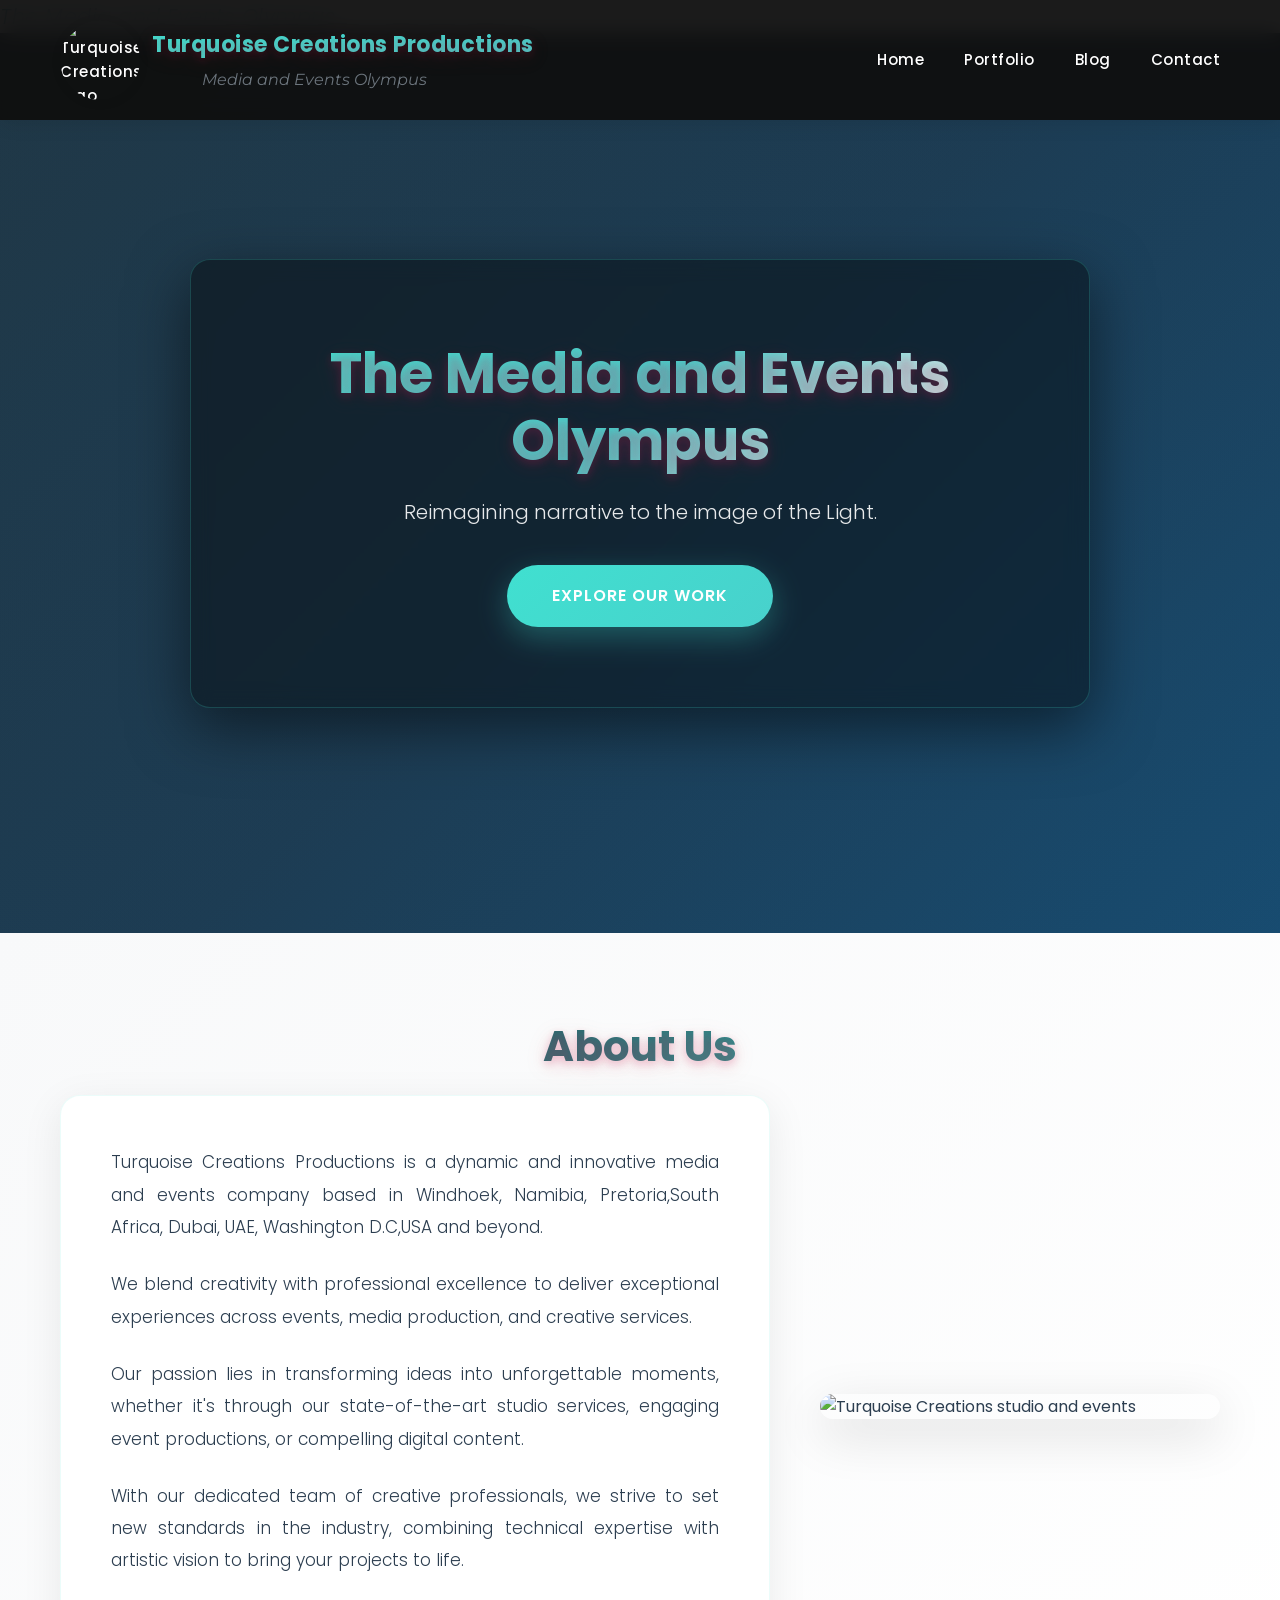
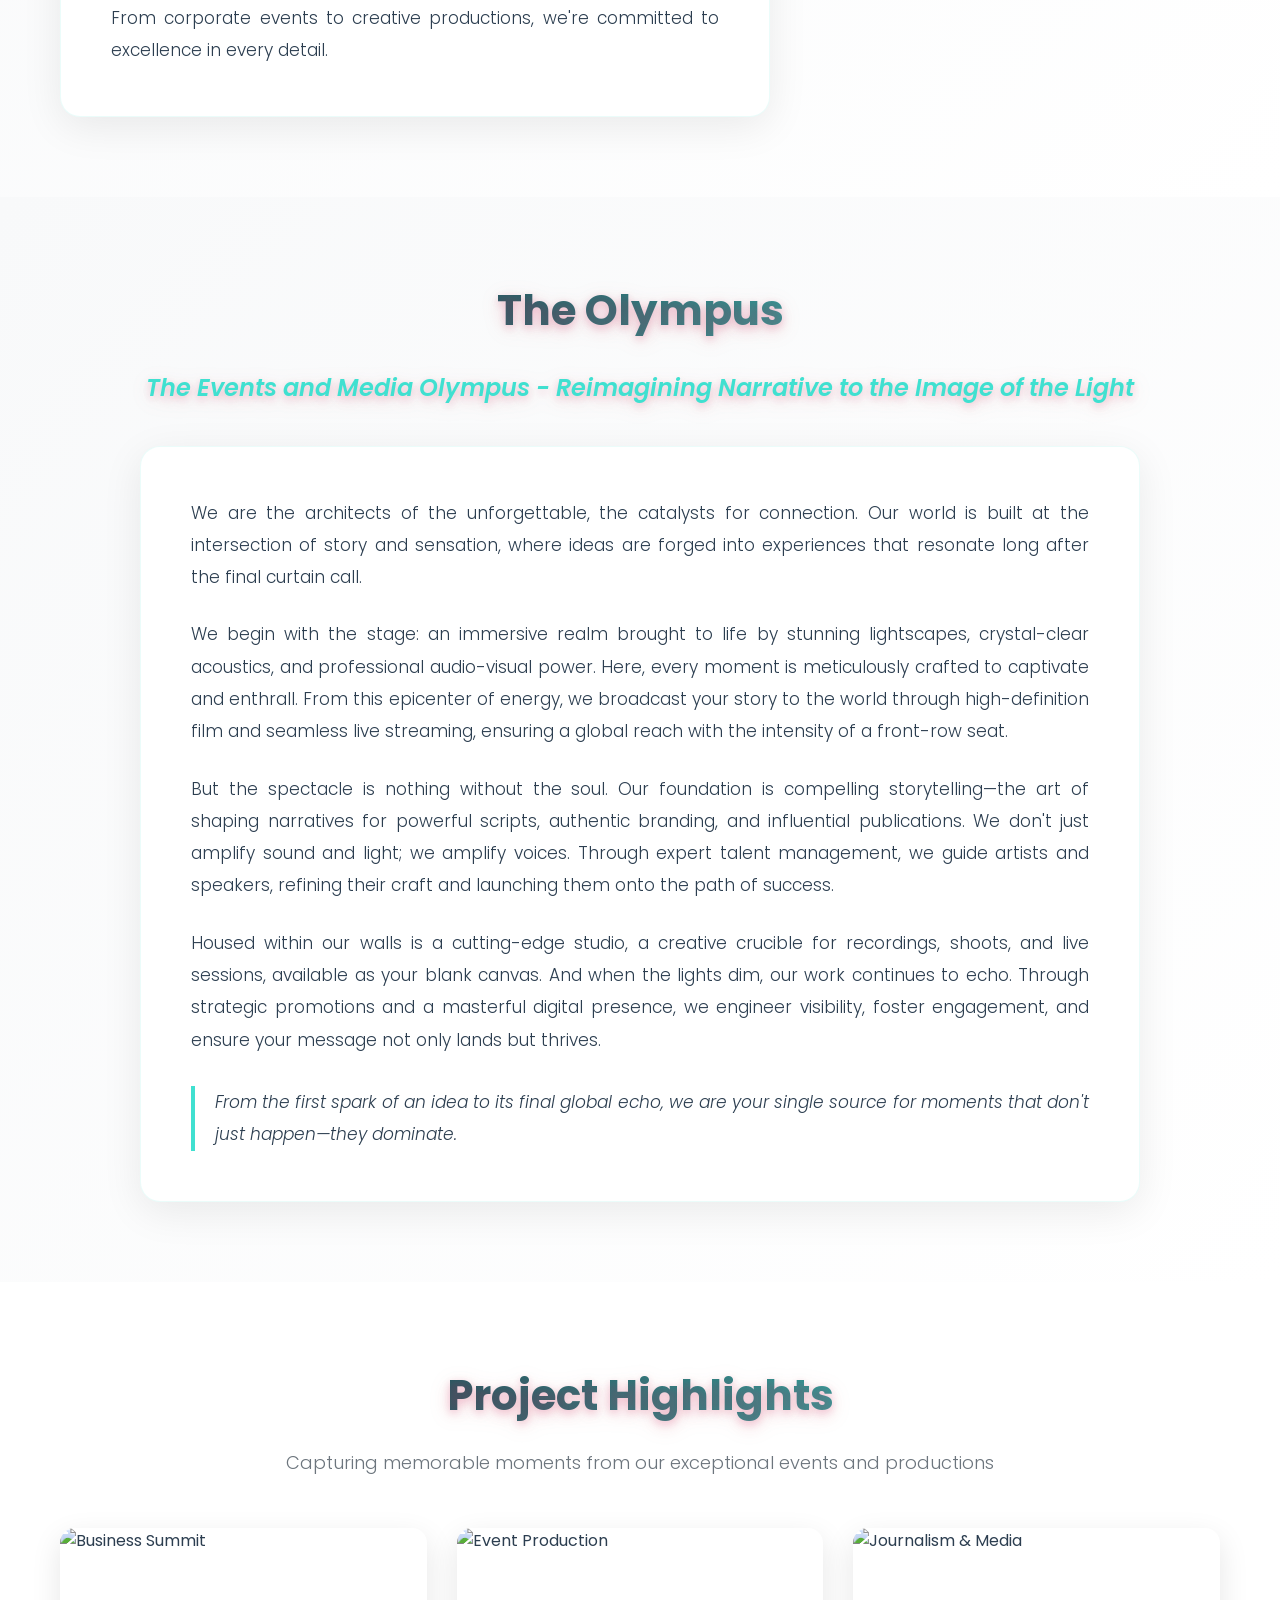
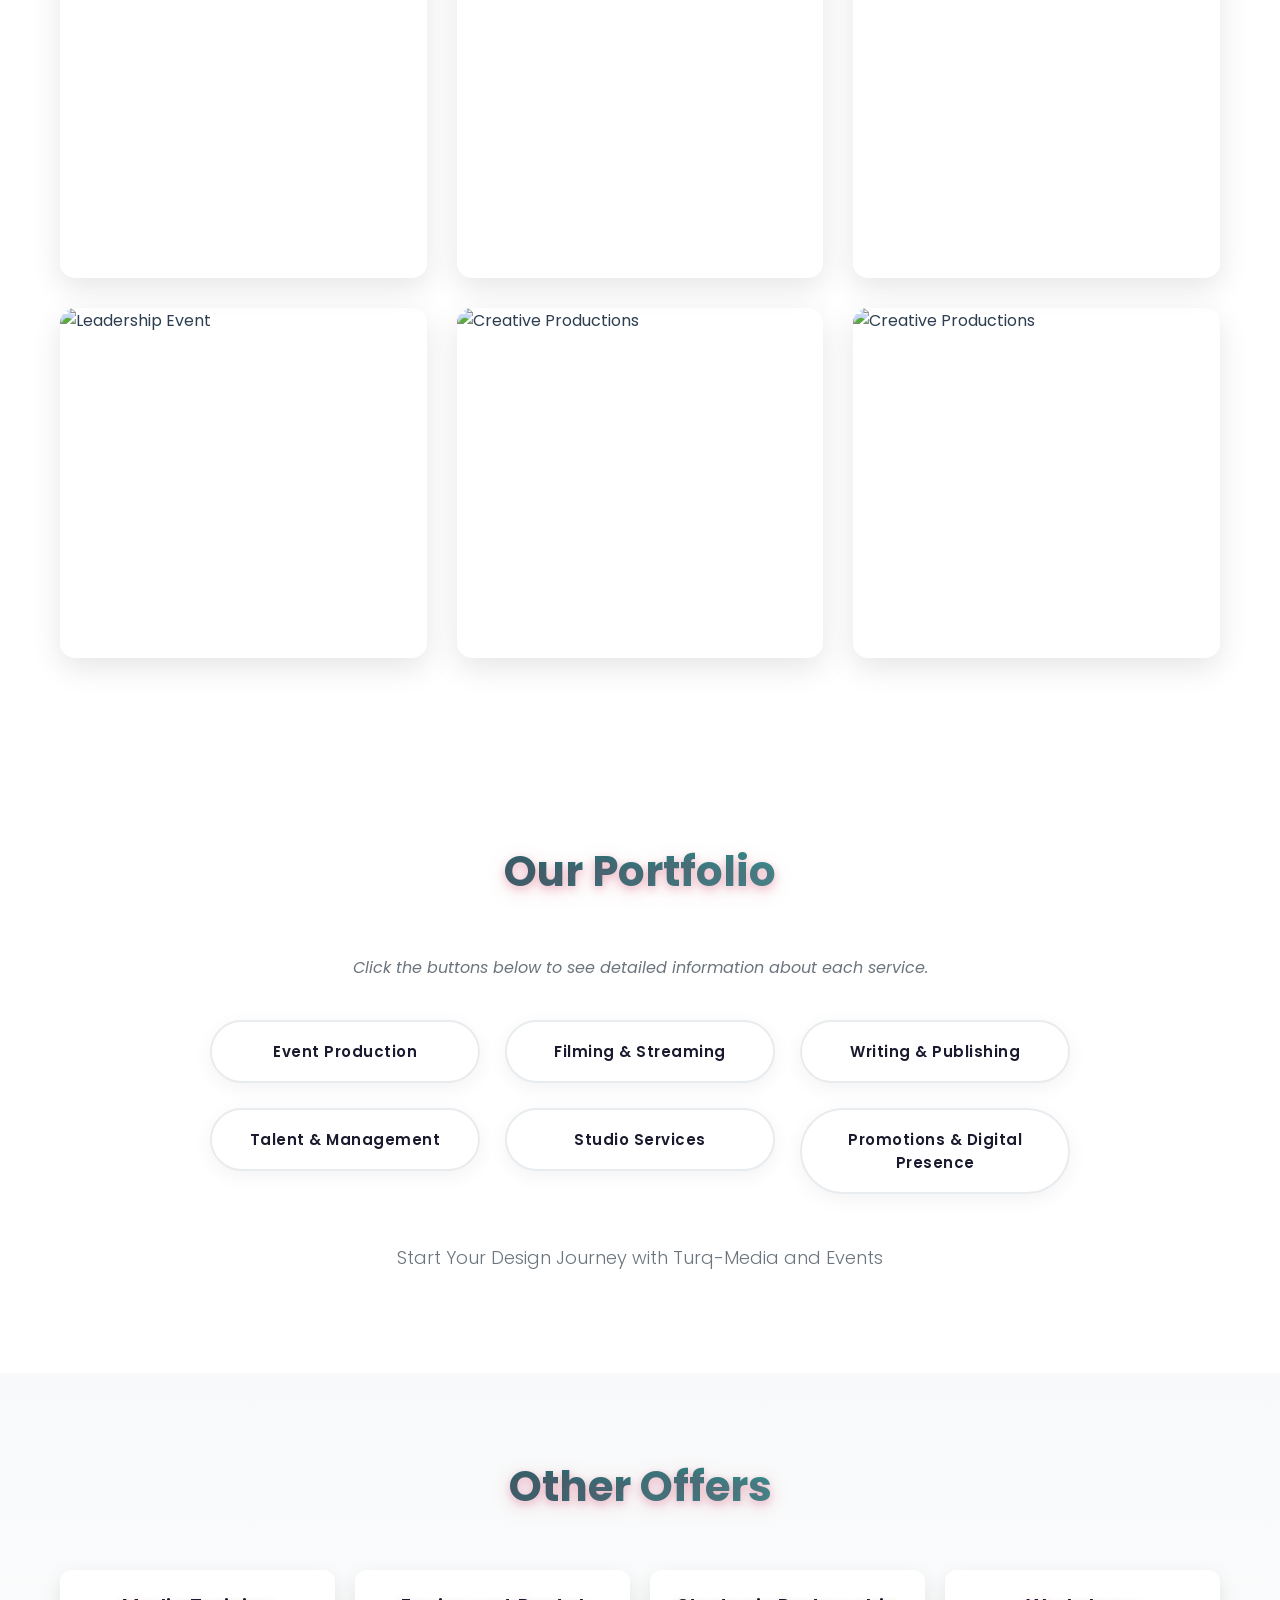
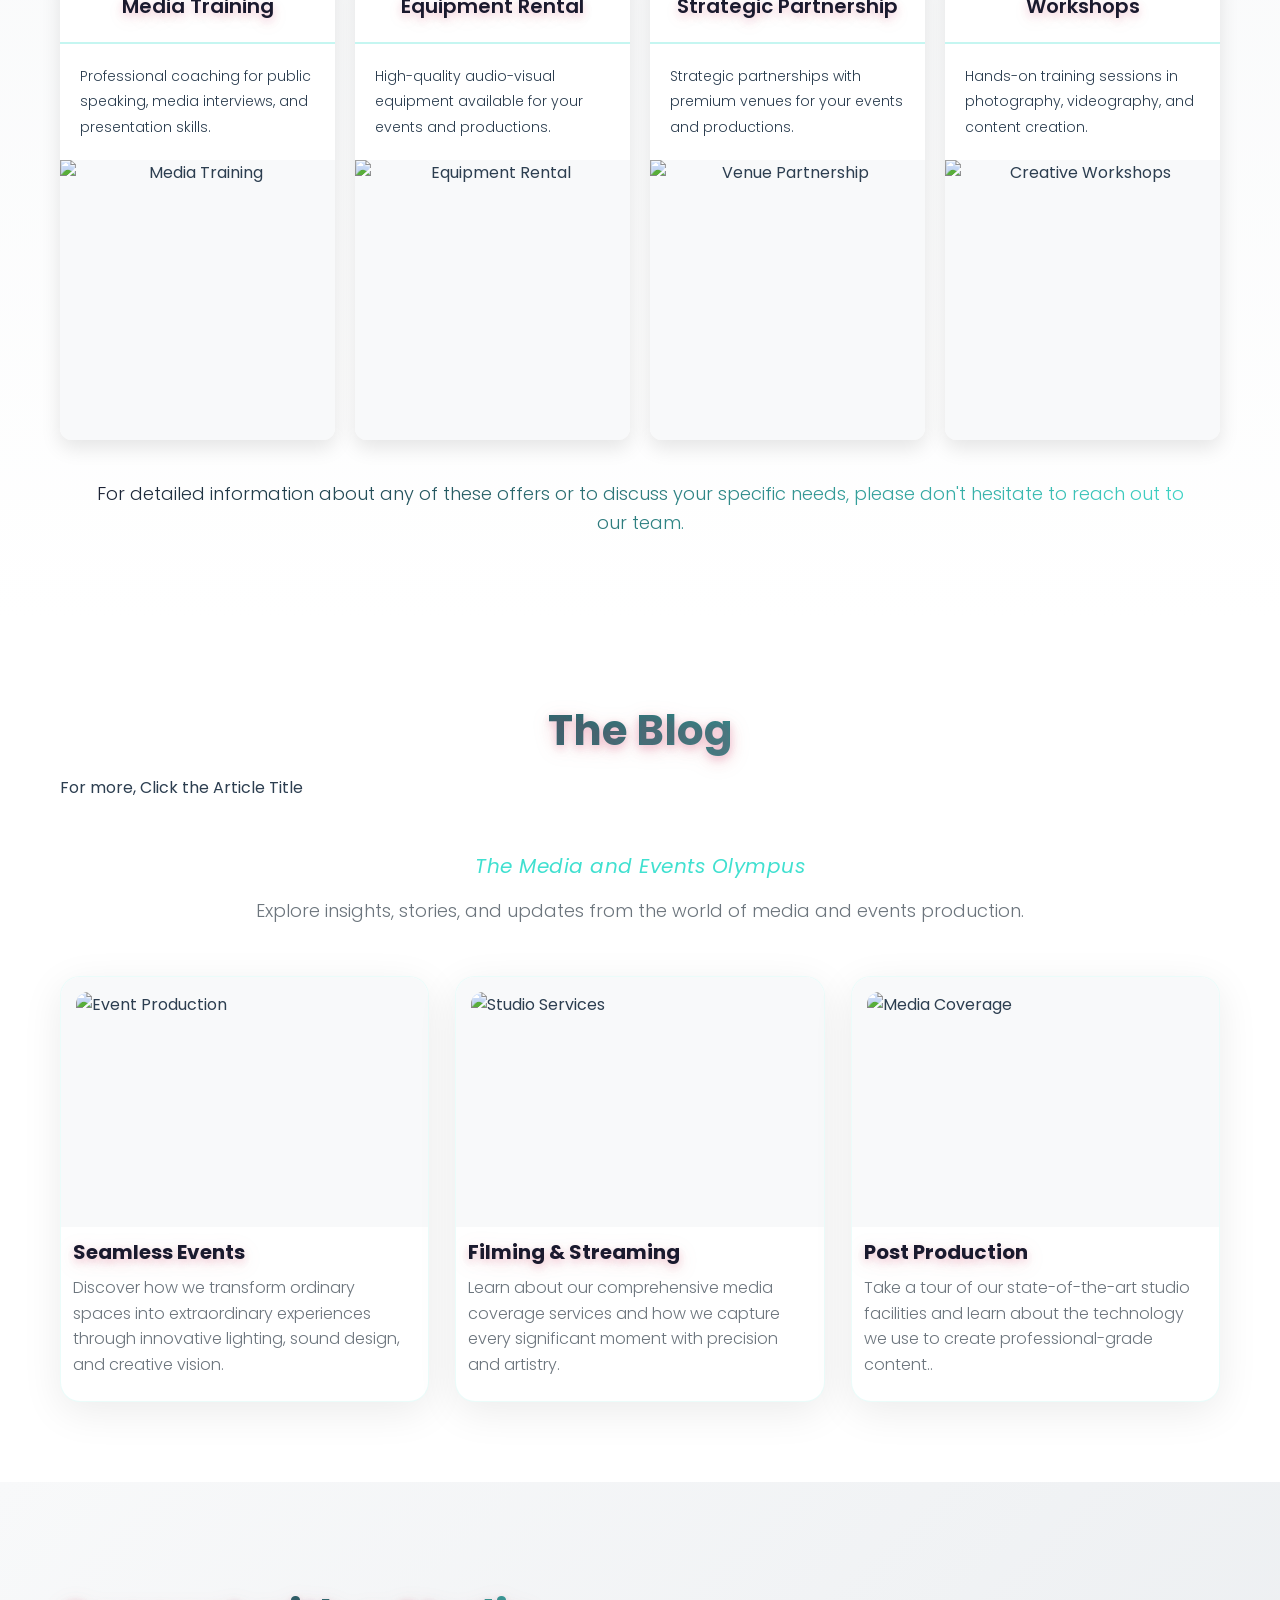
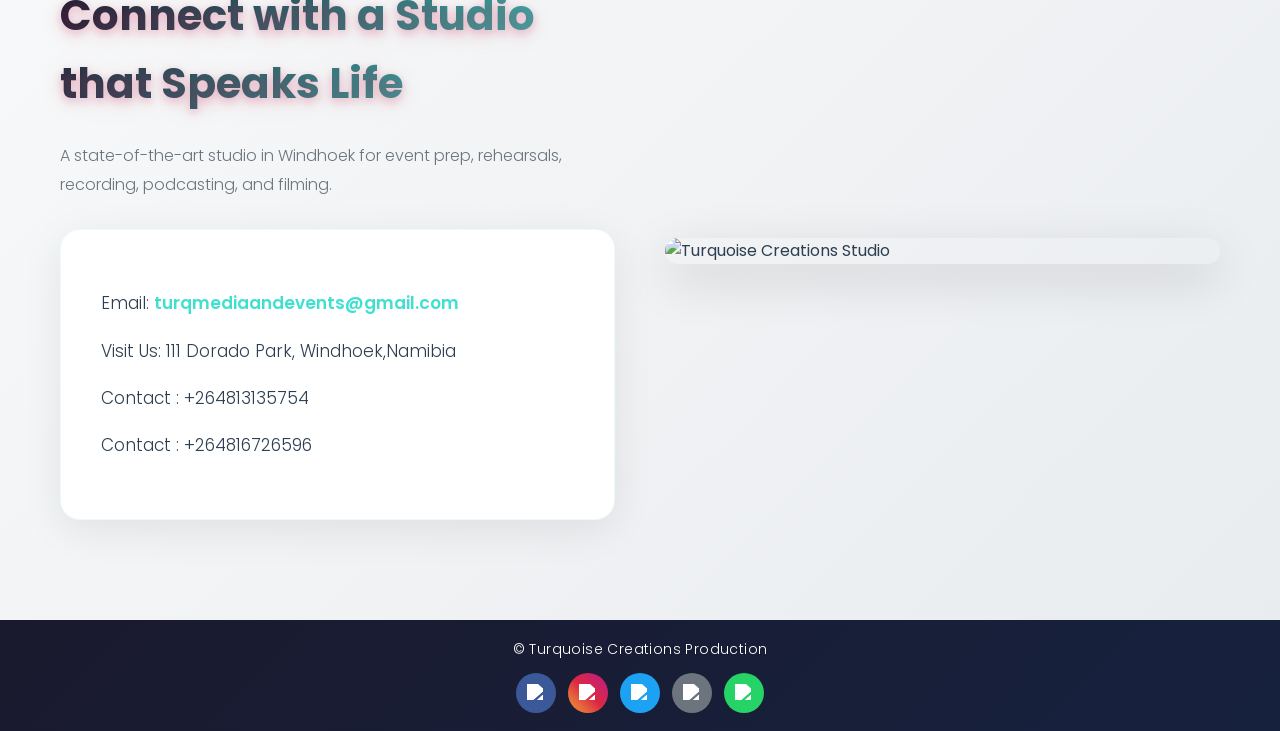
==== commit 2afa60b1: "add some countries" ====
--- a/homepage.html
+++ b/homepage.html
@@ -45,7 +45,7 @@
       <h2>About Us</h2>
       <div class="about-content-wrapper">
         <div class="about-content">
-          <p>Turquoise Creations Productions is a dynamic and innovative media and events company based in Windhoek, Namibia.</p>
+          <p>Turquoise Creations Productions is a dynamic and innovative media and events company based in Windhoek, Namibia, Pretoria,South Africa, Dubai, UAE, Washington D.C,USA and beyond.</p>
           
           <p>We blend creativity with professional excellence to deliver exceptional experiences across events, media production, and creative services.</p>
           
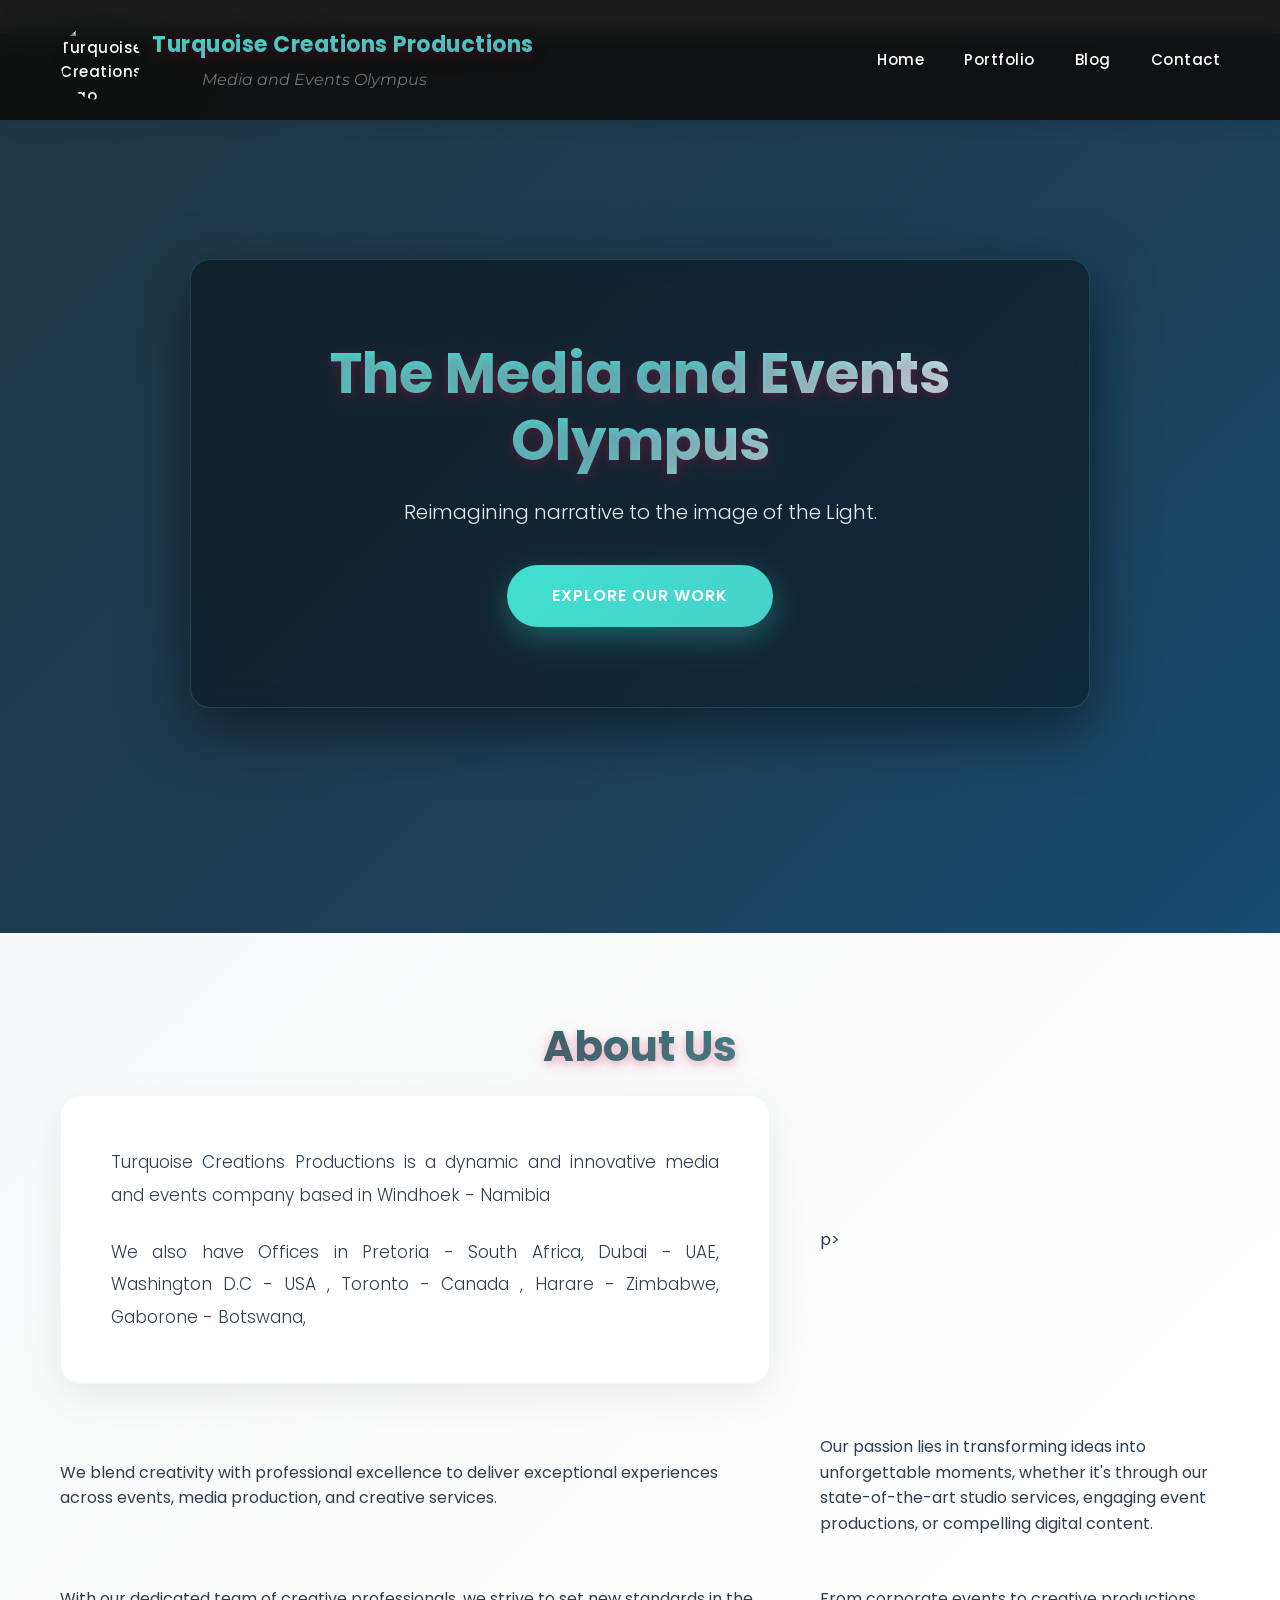
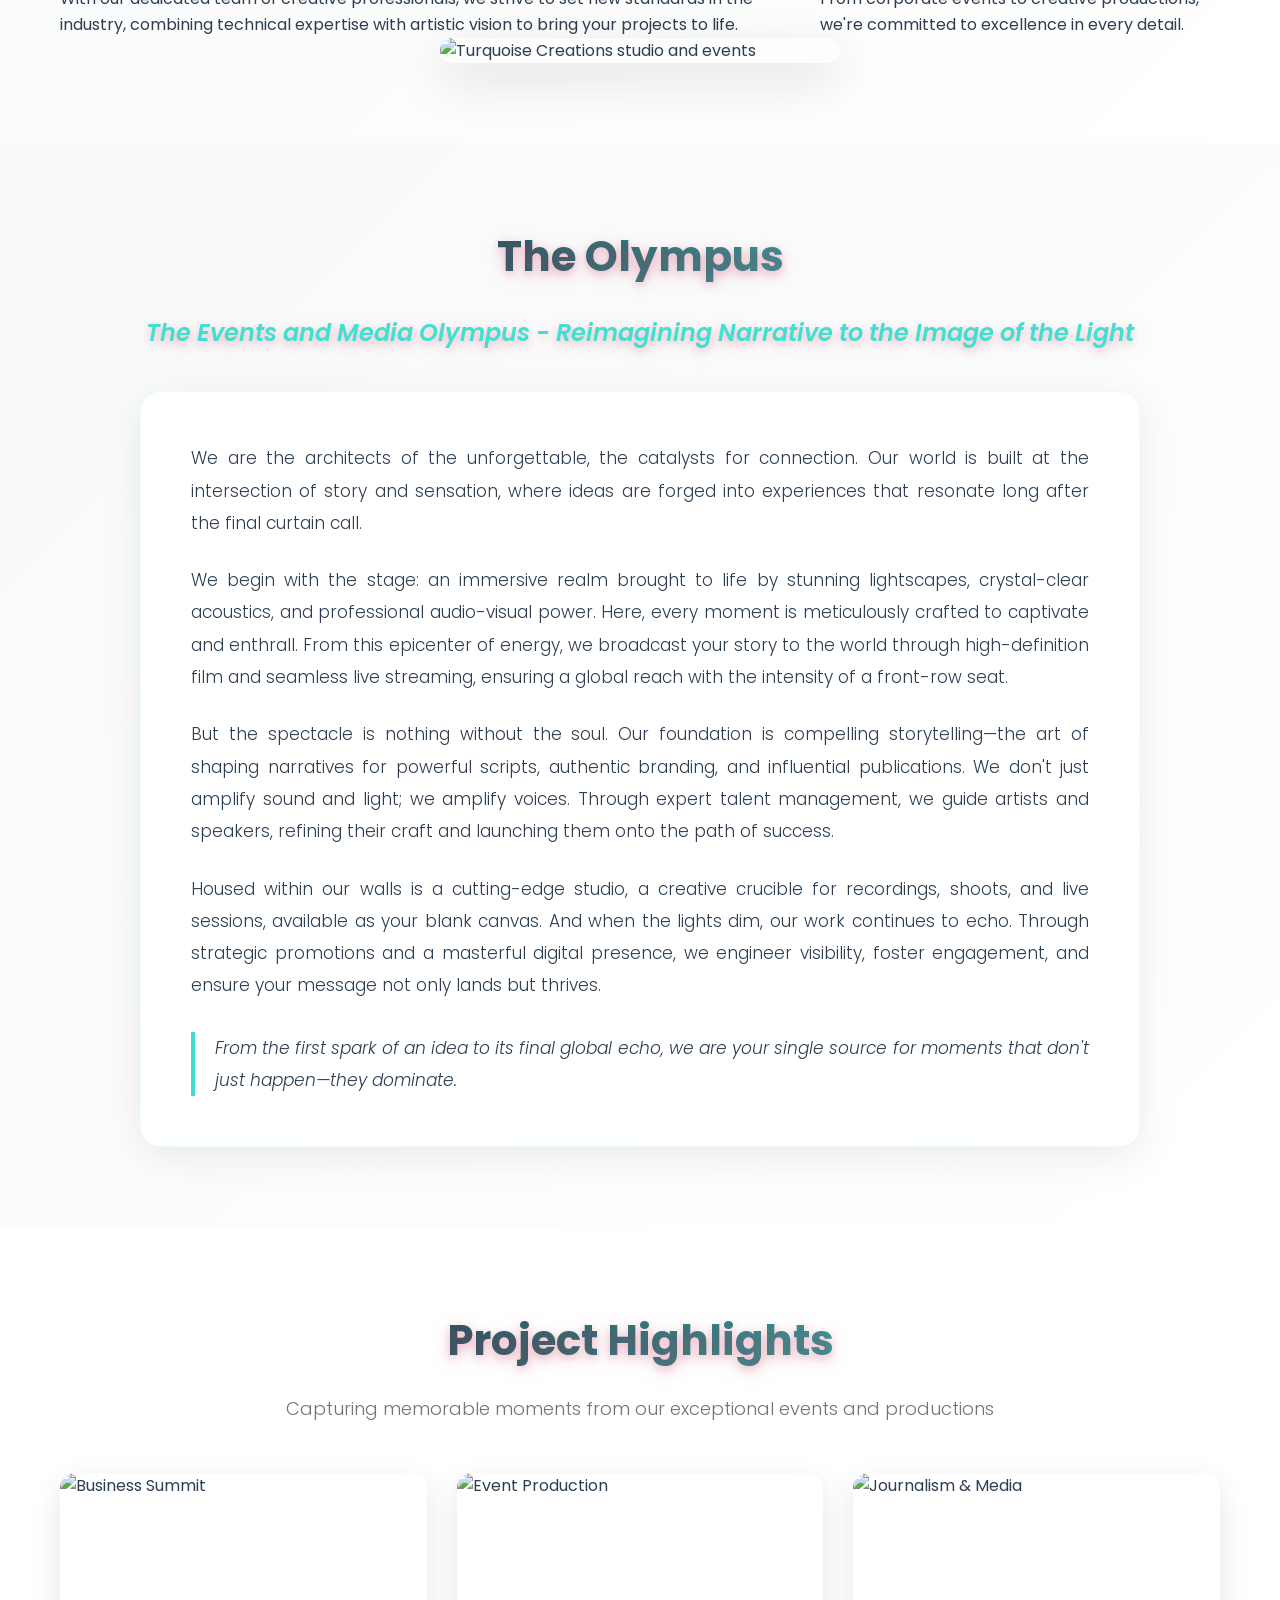
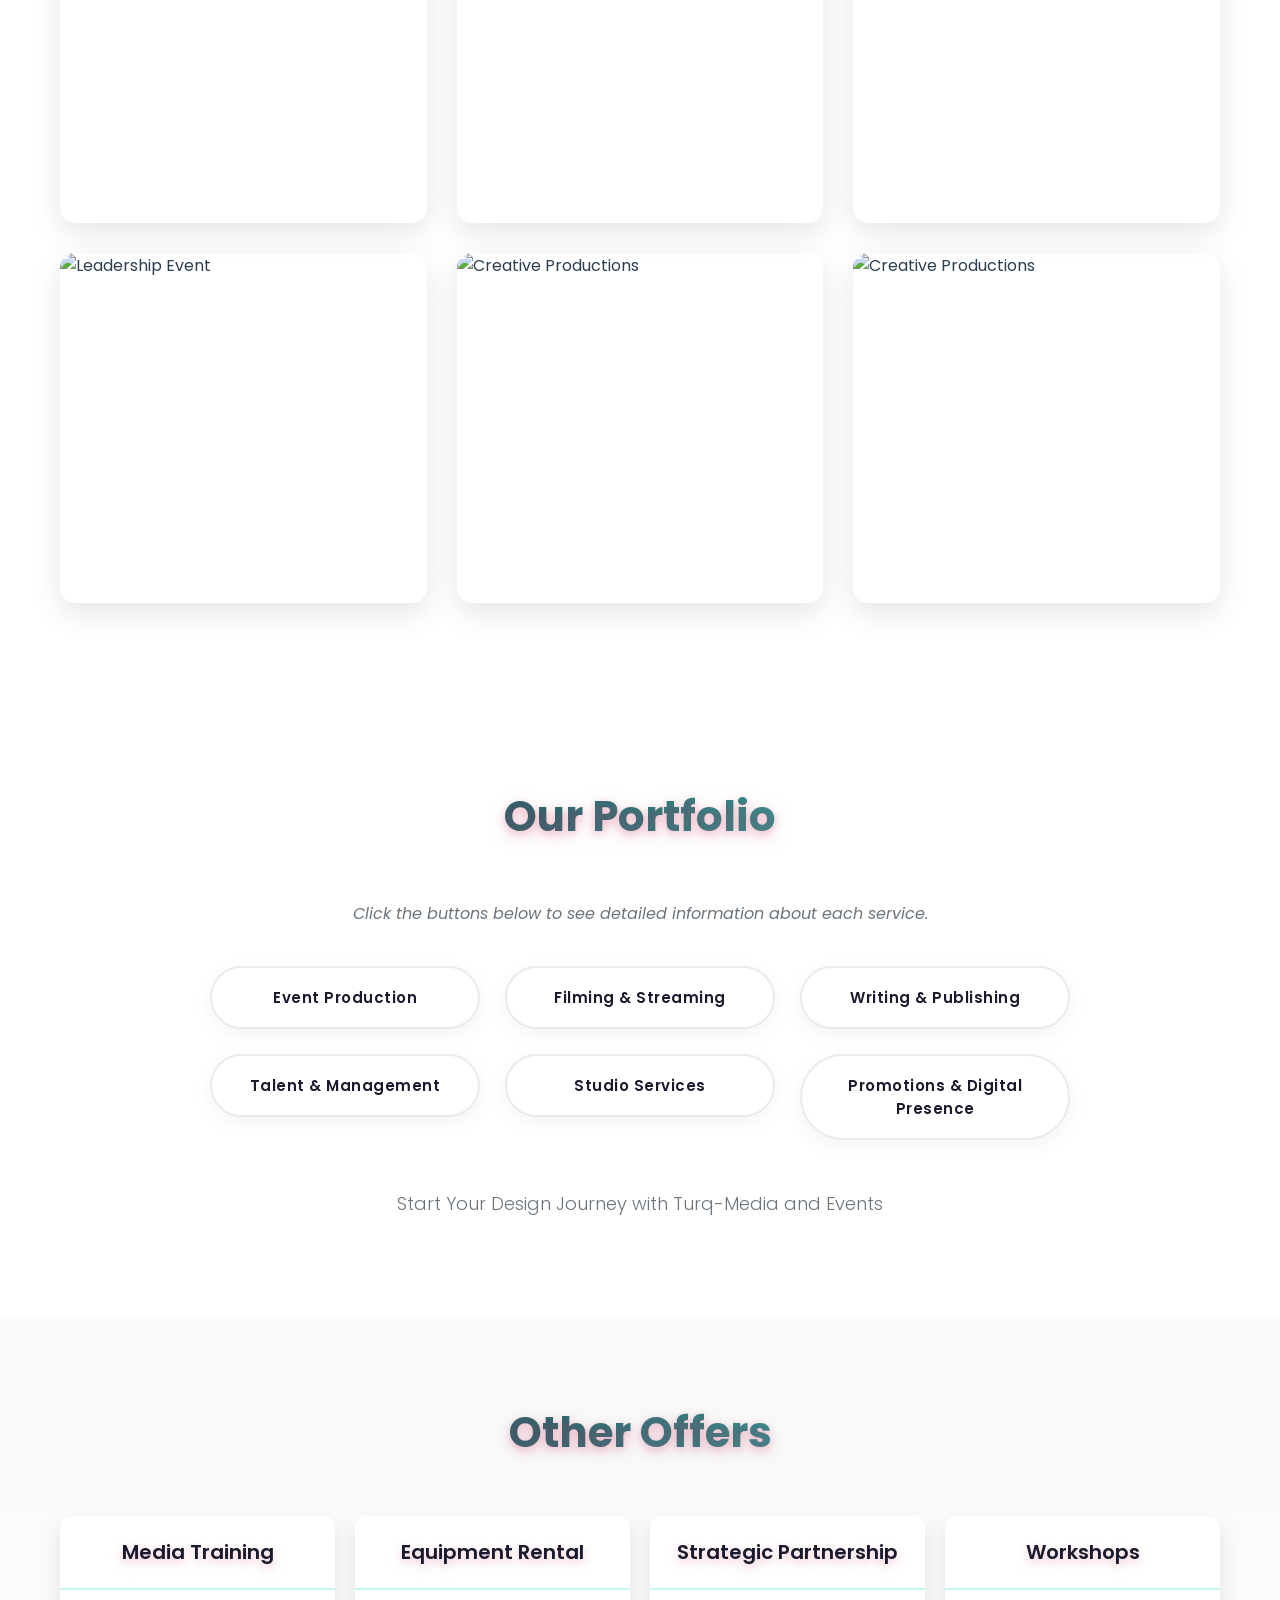
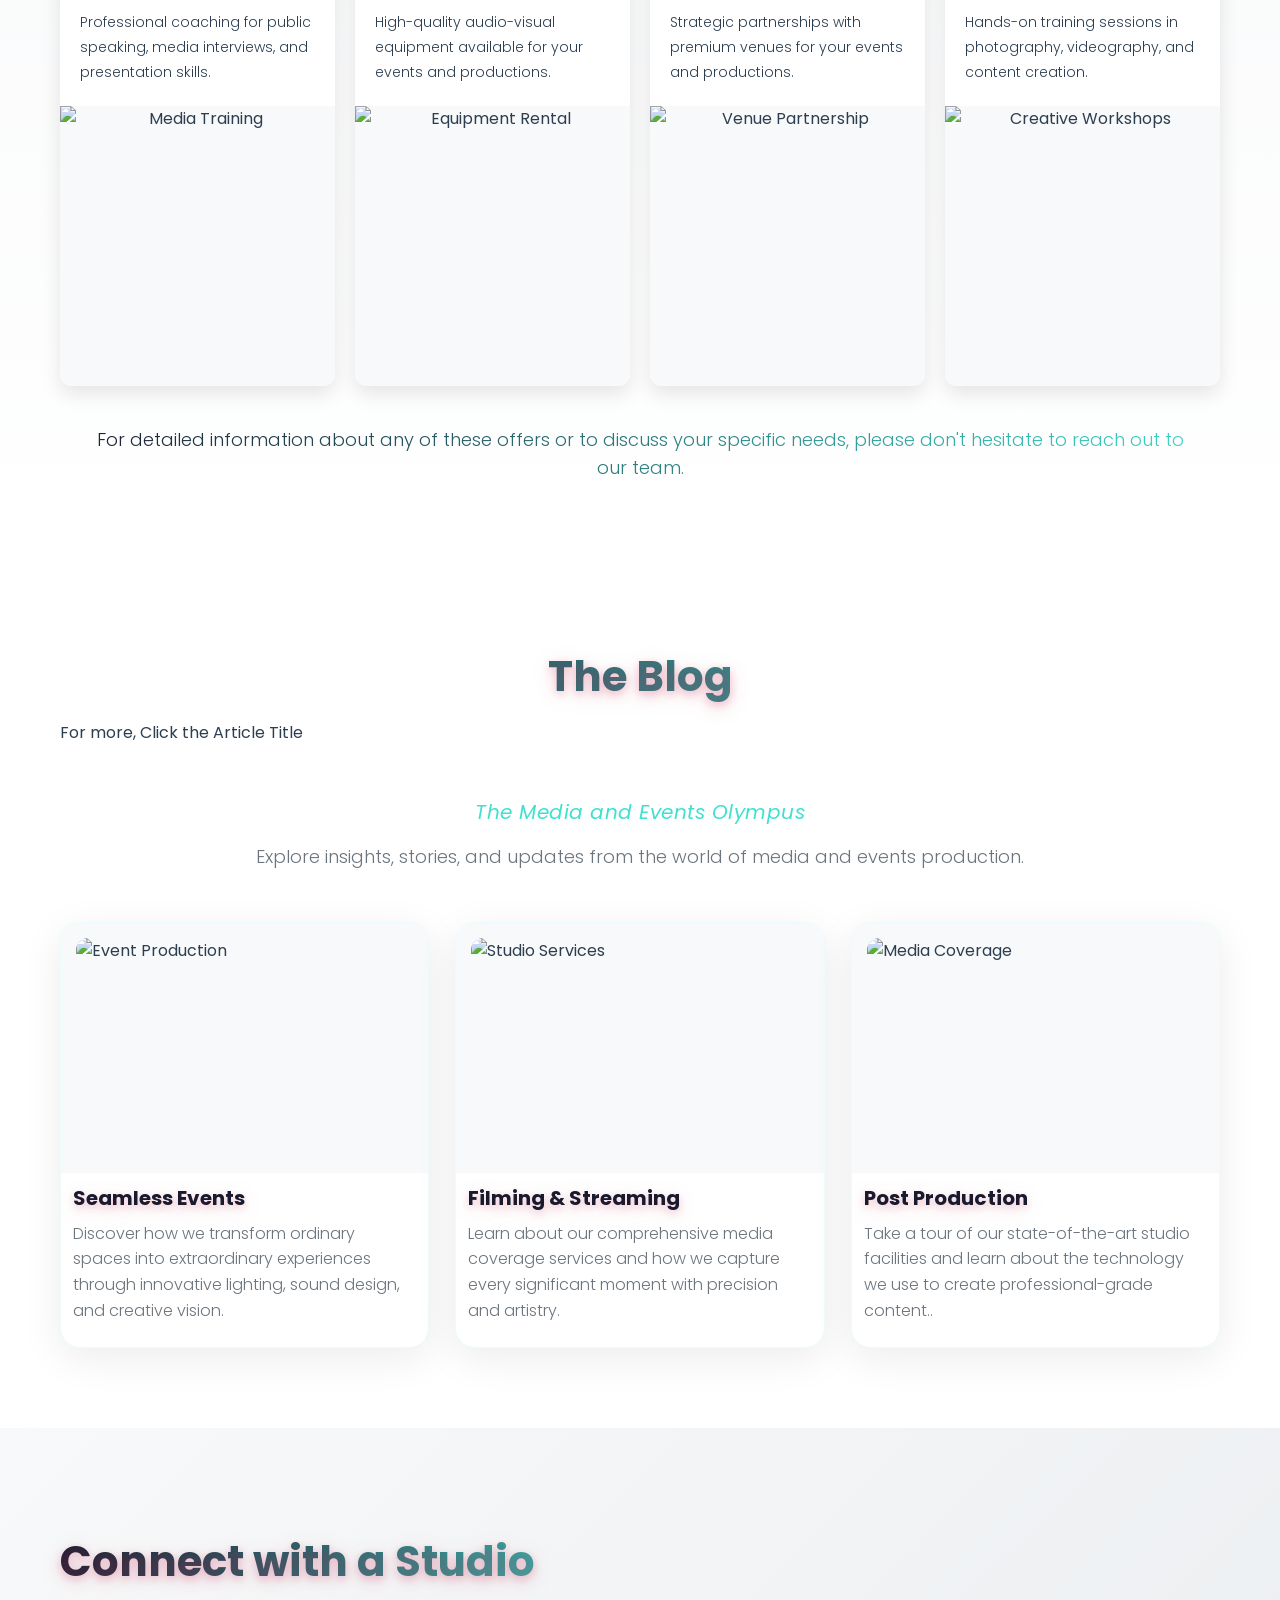
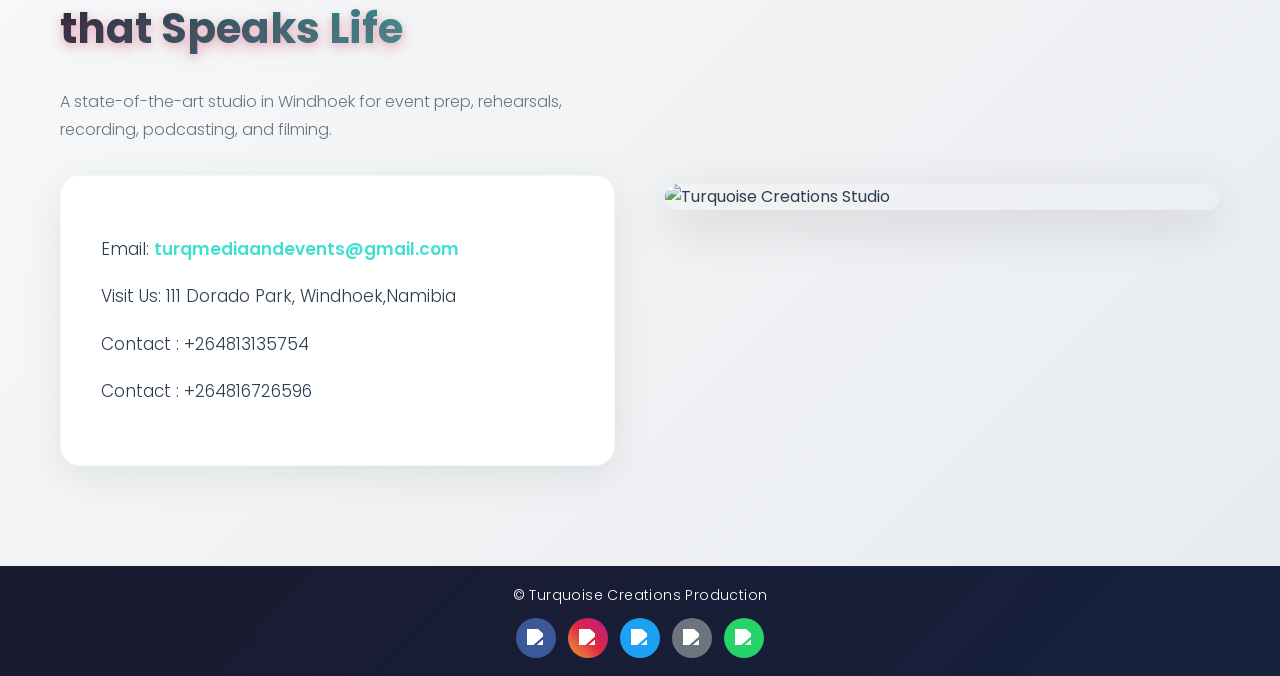
==== commit 7a7a680e: "Updates" ====
--- a/homepage.html
+++ b/homepage.html
@@ -45,10 +45,12 @@
       <h2>About Us</h2>
       <div class="about-content-wrapper">
         <div class="about-content">
-          <p>Turquoise Creations Productions is a dynamic and innovative media and events company based in Windhoek, Namibia, Pretoria,South Africa, Dubai, UAE, Washington D.C,USA and beyond.</p>
-          
+          <p>Turquoise Creations Productions is a dynamic and innovative media and events company based in Windhoek - Namibia</p>
+
+          <p> We also have Offices in Pretoria - South Africa, Dubai - UAE, Washington D.C - USA , Toronto - Canada , Harare - Zimbabwe, Gaborone - Botswana, </div>p>    
+
           <p>We blend creativity with professional excellence to deliver exceptional experiences across events, media production, and creative services.</p>
-          
+
           <p>Our passion lies in transforming ideas into unforgettable moments, whether it's through our state-of-the-art studio services, engaging event productions, or compelling digital content.</p>
           
           <p>With our dedicated team of creative professionals, we strive to set new standards in the industry, combining technical expertise with artistic vision to bring your projects to life.</p>
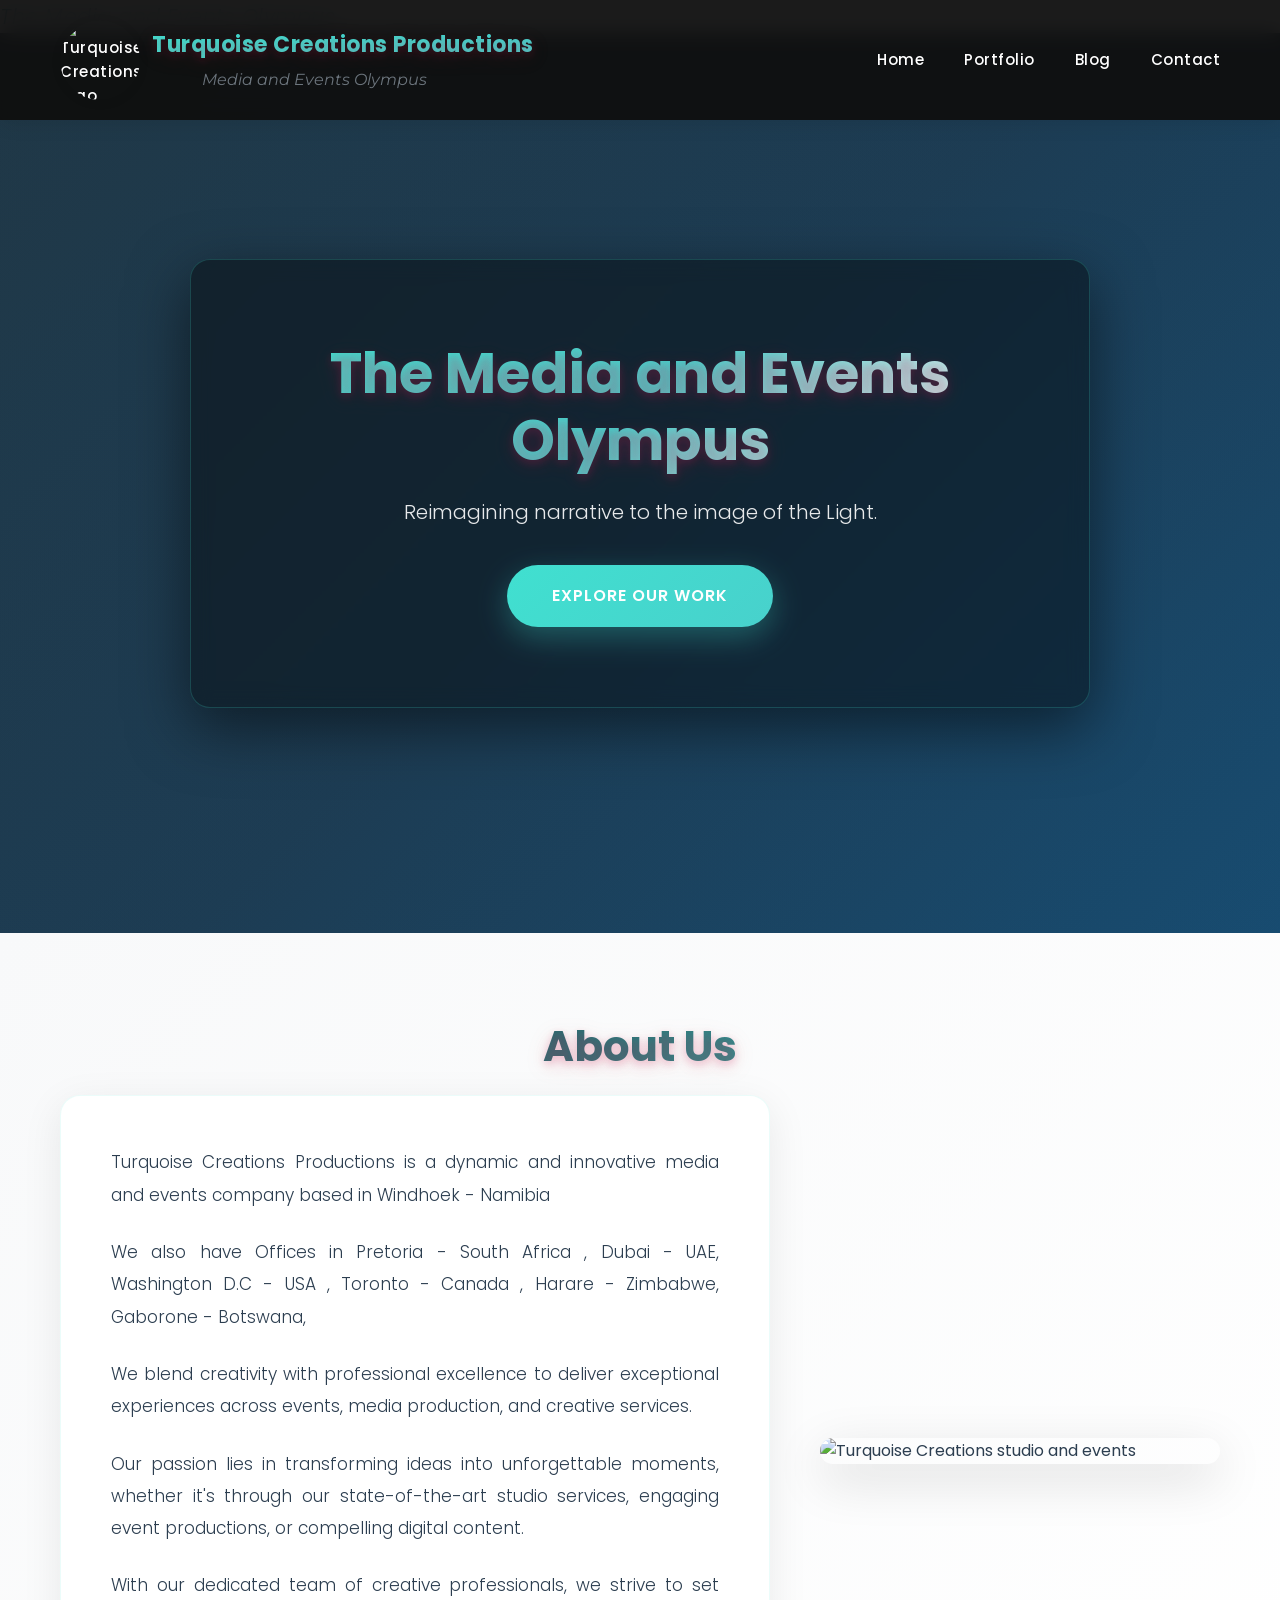
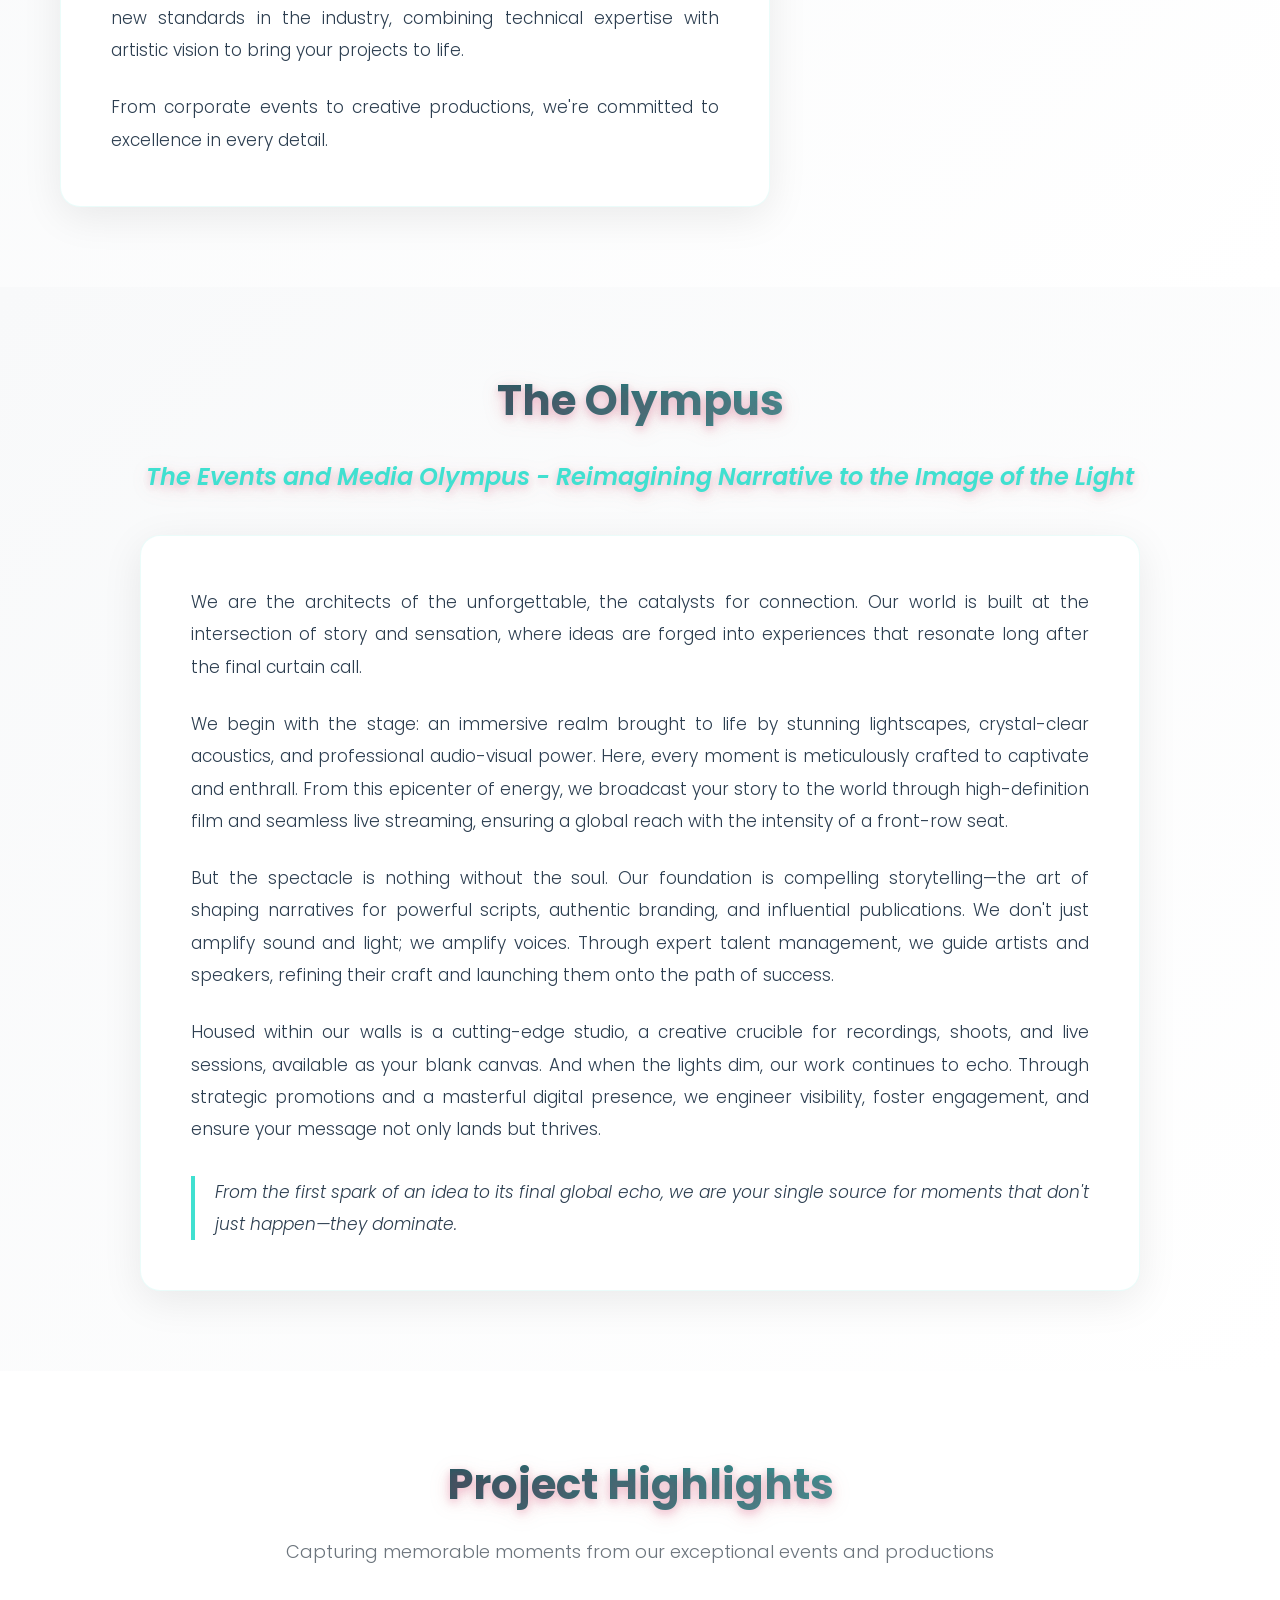
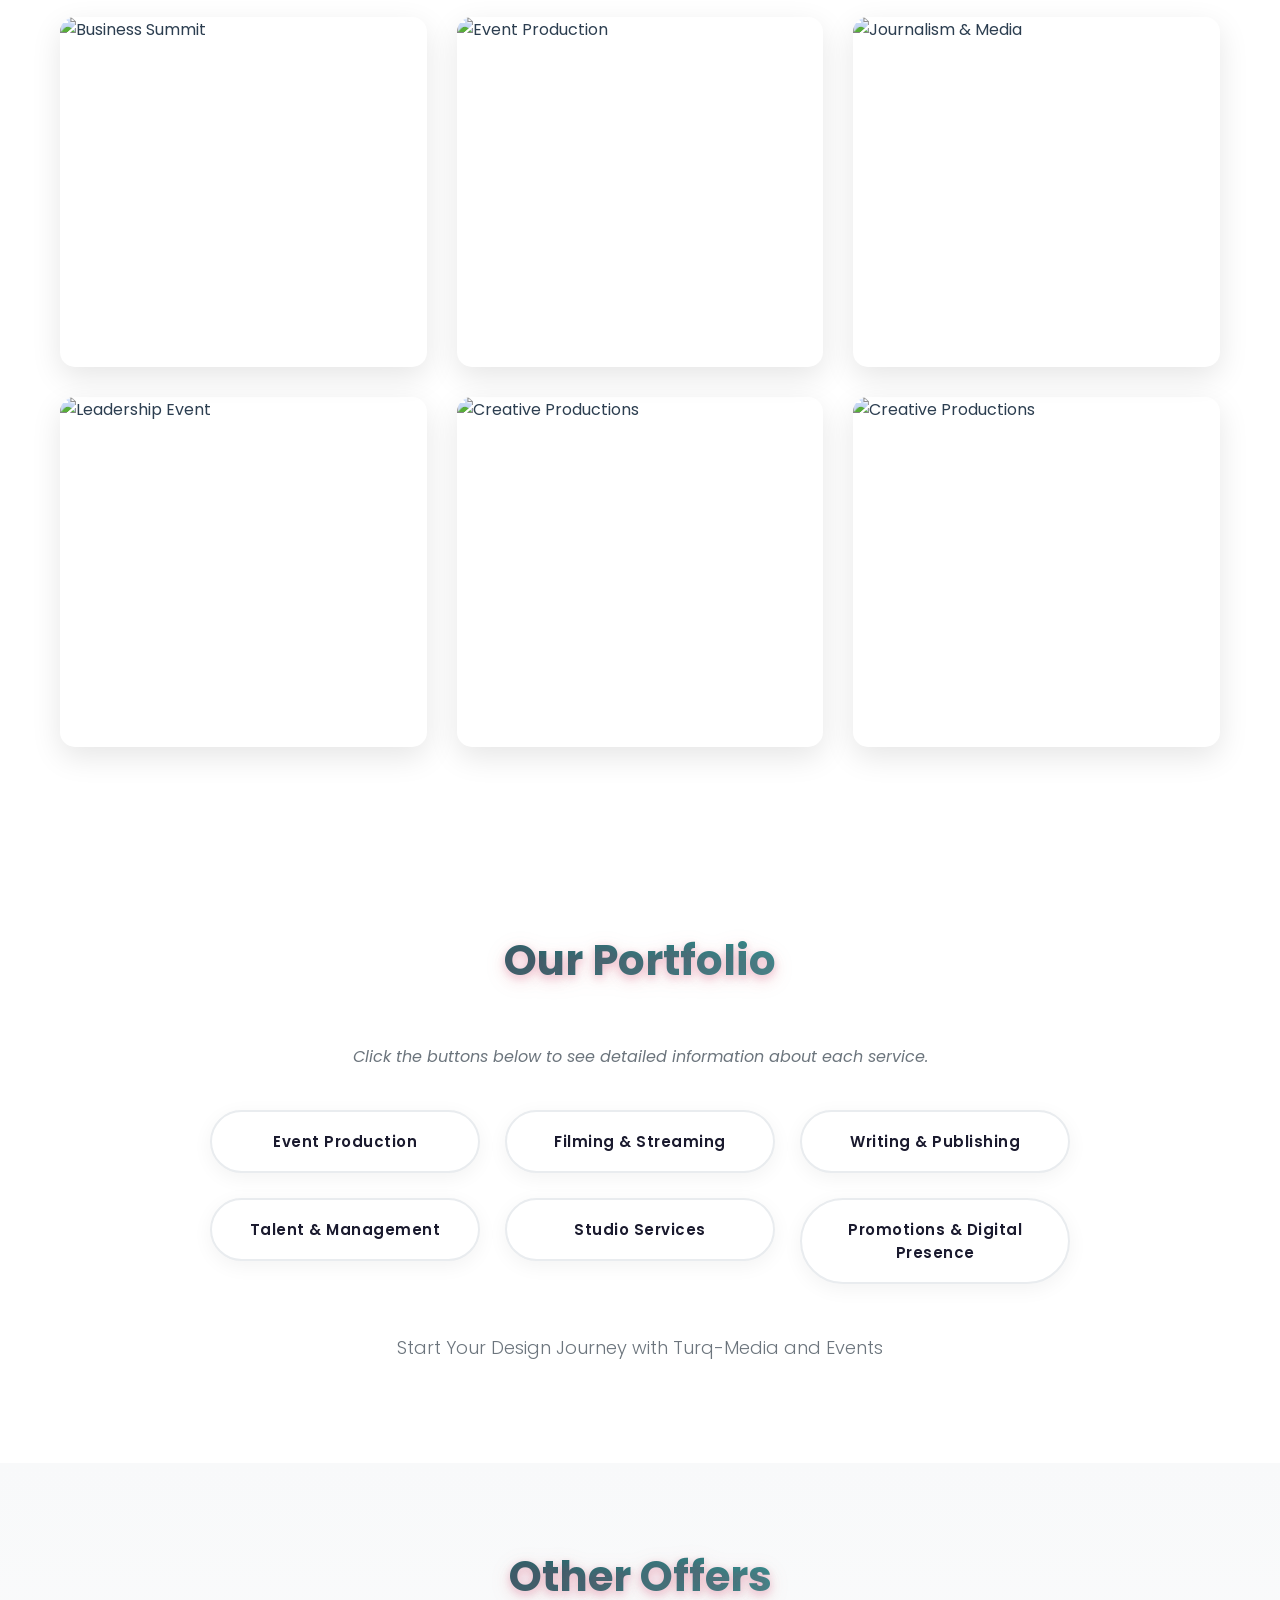
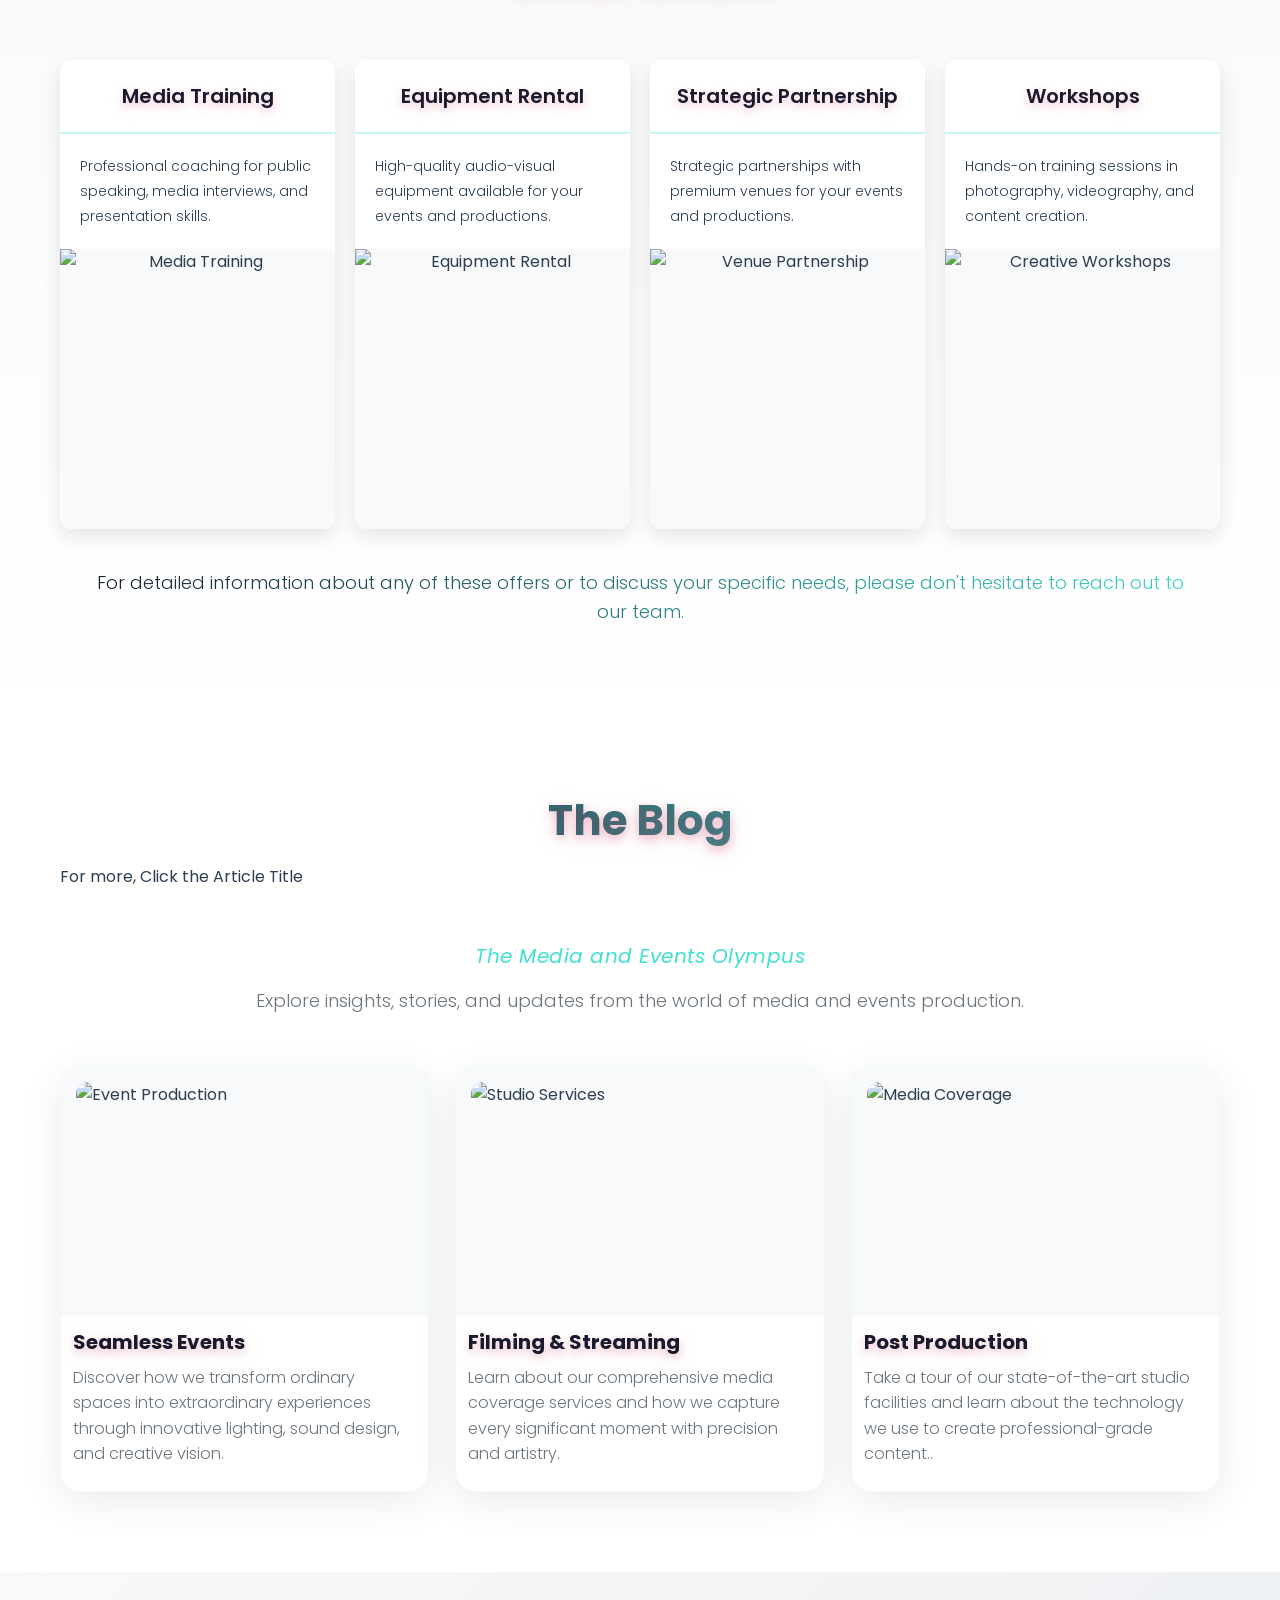
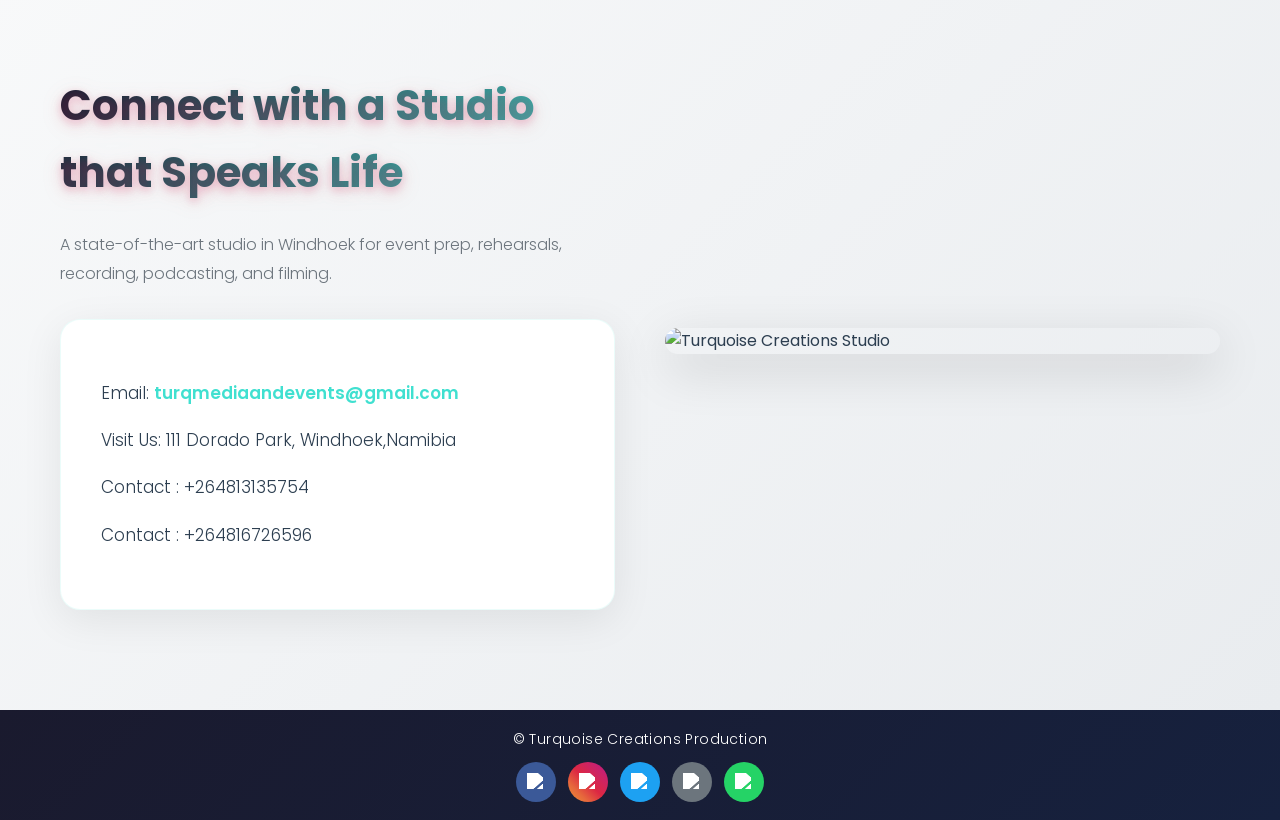
==== commit b2ca3dda: "''''" ====
--- a/homepage.html
+++ b/homepage.html
@@ -47,7 +47,7 @@
         <div class="about-content">
           <p>Turquoise Creations Productions is a dynamic and innovative media and events company based in Windhoek - Namibia</p>
 
-          <p> We also have Offices in Pretoria - South Africa, Dubai - UAE, Washington D.C - USA , Toronto - Canada , Harare - Zimbabwe, Gaborone - Botswana, </div>p>    
+          <p> We also have Offices in Pretoria - South Africa , Dubai - UAE, Washington D.C - USA , Toronto - Canada , Harare - Zimbabwe, Gaborone - Botswana, </p>    
 
           <p>We blend creativity with professional excellence to deliver exceptional experiences across events, media production, and creative services.</p>
 
